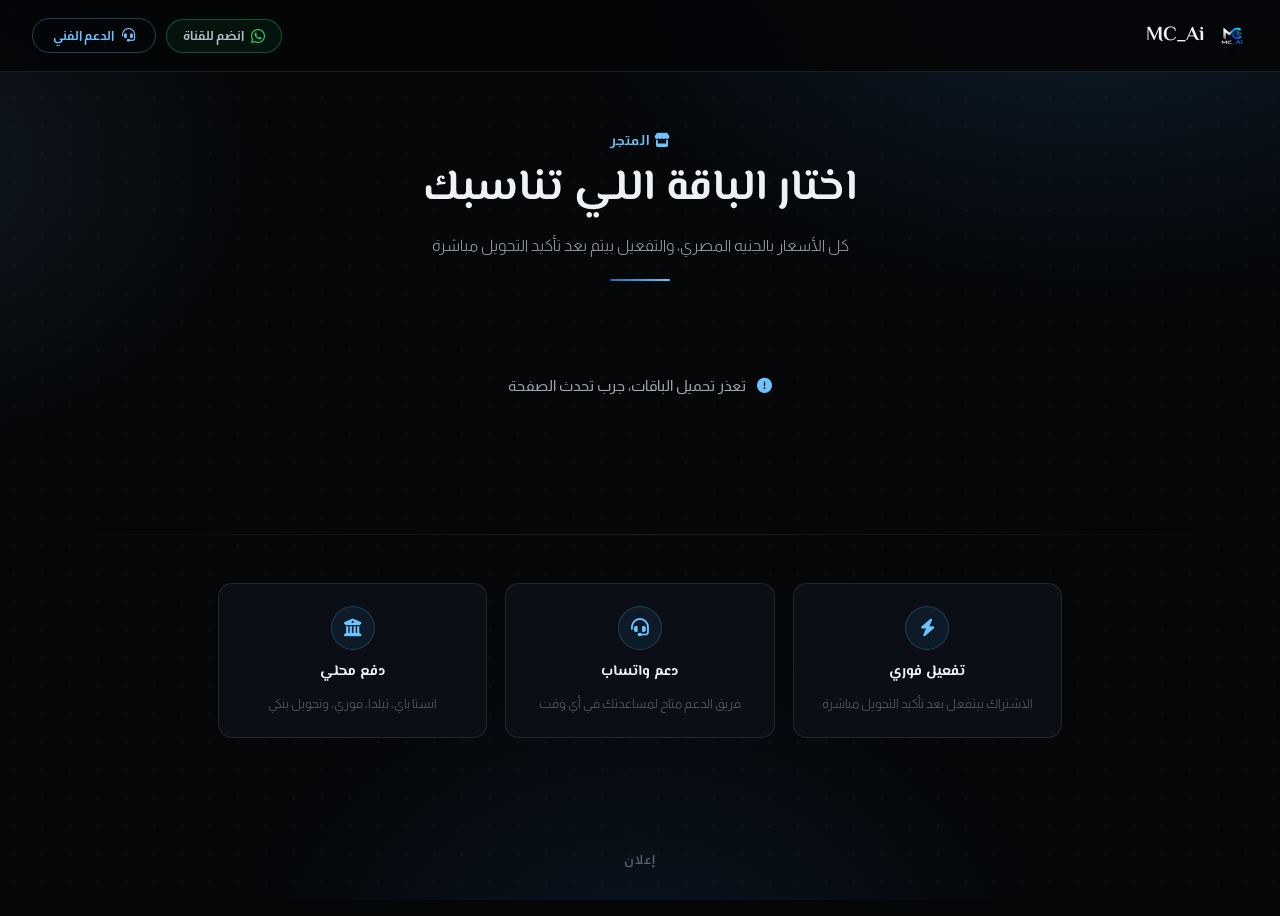
==== main/main.html @ 3afa2538 "Update project files998" ====
<!DOCTYPE html>
<html lang="ar" dir="rtl">
<head>
<title>MC_Ai</title>
<meta charset="UTF-8">
<meta name="viewport" content="width=device-width, initial-scale=1, maximum-scale=1, user-scalable=no, viewport-fit=cover">
<meta name="theme-color" content="#050608">
<link rel="icon" type="image/png" href="../img/logo.png">
<link rel="preconnect" href="https://fonts.googleapis.com">
<link rel="stylesheet" href="https://cdnjs.cloudflare.com/ajax/libs/font-awesome/6.5.1/css/all.min.css">
<link rel="stylesheet" href="main.css">
</head>
<body>

<nav class="topbar">
  <a class="brand" href="../index.html">
    <img src="../img/logo.png" alt="MC_Ai" onerror="this.replaceWith(Object.assign(document.createElement('div'),{className:'brand-fallback',innerHTML:'<i class=\'fa-solid fa-bolt\'></i>'}))">
    <span>MC_Ai</span>
  </a>
  <div class="mc-nav-actions">
    <a href="https://whatsapp.com/channel/0029VbDkgRsC1Fu379GB610M" class="mc-channel-btn" target="_blank" rel="noopener noreferrer" aria-label="انضم لقناة واتساب الرسمية">
      <i class="fa-brands fa-whatsapp" aria-hidden="true"></i>
      <span class="mc-channel-label">انضم للقناة</span>
    </a>
    <a class="nav-support" href="https://wa.me/201274277202" target="_blank" rel="noopener">
      <i class="fa-solid fa-headset"></i> الدعم الفني
    </a>
  </div>
</nav>

<main class="catalog-page">
  <div class="wrap catalog-head">
    <p class="kicker"><i class="fa-solid fa-store"></i> المتجر</p>
    <h1>اختار الباقة اللي تناسبك</h1>
    <p class="sub">كل الأسعار بالجنيه المصري، والتفعيل بيتم بعد تأكيد التحويل مباشرة</p>
  </div>
  <div class="wrap catalog-status hidden" id="catalog-status">
    <i class="fa-solid fa-circle-exclamation"></i> تعذر التحميل
  </div>
  <div class="wrap catalog-grid" id="catalog-grid"></div>
</main>

<div class="store-divider"></div>

<section class="store-benefits">
  <div class="wrap store-benefits-grid">
    <div class="store-benefit-item">
      <div class="store-benefit-icon"><i class="fa-solid fa-bolt"></i></div>
      <div class="store-benefit-title">تفعيل فوري</div>
      <div class="store-benefit-desc">الاشتراك بيتفعل بعد تأكيد التحويل مباشرة</div>
    </div>
    <div class="store-benefit-item">
      <div class="store-benefit-icon"><i class="fa-solid fa-headset"></i></div>
      <div class="store-benefit-title">دعم واتساب</div>
      <div class="store-benefit-desc">فريق الدعم متاح لمساعدتك في أي وقت</div>
    </div>
    <div class="store-benefit-item">
      <div class="store-benefit-icon"><i class="fa-solid fa-building-columns"></i></div>
      <div class="store-benefit-title">دفع محلي</div>
      <div class="store-benefit-desc">انستا باي، تيلدا، فوري، وتحويل بنكي</div>
    </div>
  </div>
</section>

<div class="mc-native-ad mc-native-ad--store" role="complementary" aria-label="إعلان">
  <div class="mc-native-ad-inner">
    <script async="async" data-cfasync="false" src="https://pl31335866.profitableratecpmnetwork.com/016d1b1d612e5f73099ad87045ffd682/invoke.js"></script>
    <div id="container-016d1b1d612e5f73099ad87045ffd682"></div>
  </div>
</div>

<div class="mc-banner-300">
  <div class="wrap mc-banner-300-inner">
    <span class="mc-banner-label">إعلان</span>
    <div class="mc-banner-box">
      <script>
        atOptions = {
          'key' : 'ab0667c5d72a99a159d4cb32c5099bc1',
          'format' : 'iframe',
          'height' : 250,
          'width' : 300,
          'params' : {}
        };
      </script>
      <script src="https://www.highrevenueformat.com/ab0667c5d72a99a159d4cb32c5099bc1/invoke.js"></script>
    </div>
  </div>
</div>

<div class="flow-overlay" id="flow-overlay">
  <div class="flow-modal" role="dialog" aria-modal="true" aria-label="إتمام الطلب">
    <button class="flow-close" id="flow-close" aria-label="اغلاق"><i class="fa-solid fa-xmark"></i></button>

    <div class="flow-steps" id="flow-steps">
      <div class="flow-steps-track"><div class="flow-steps-fill" id="flow-steps-fill"></div></div>
      <span class="flow-step-dot active" data-step="detail"><i class="flow-step-num">1</i><em>الباقة</em></span>
      <span class="flow-step-dot" data-step="payment"><i class="flow-step-num">2</i><em>الدفع</em></span>
      <span class="flow-step-dot" data-step="customer"><i class="flow-step-num">3</i><em>بياناتك</em></span>
      <span class="flow-step-dot" data-step="invoice"><i class="flow-step-num">4</i><em>الفاتورة</em></span>
    </div>

    <section class="flow-panel active" data-panel="detail">
      <div class="detail-banner" id="detail-banner">
        <img id="detail-banner-img" src="" alt="">
        <div class="detail-banner-shade"></div>
        <h2 id="detail-title"></h2>
      </div>
      <div class="detail-body">
        <div class="variant-list" id="variant-list" role="radiogroup" aria-label="اختار الباقة"></div>
        <div class="info-blocks" id="info-blocks"></div>
        <div class="lovable-extra" id="lovable-extra"></div>
      </div>
      <div class="flow-footer">
        <div class="flow-price" id="detail-price"></div>
        <button class="btn-primary" id="to-payment-btn">اطلب الباقة دي</button>
      </div>
    </section>

    <section class="flow-panel" data-panel="payment">
      <div class="panel-scroll">
        <div class="order-summary" id="order-summary"></div>

        <div class="coupon-row">
          <input type="text" id="coupon-input" placeholder="عندك كود خصم؟ اكتبه هنا">
          <button class="btn-ghost" id="coupon-apply">تطبيق</button>
        </div>
        <p class="coupon-msg" id="coupon-msg" aria-live="polite"></p>

        <div class="total-row">
          <span>المبلغ المطلوب تحويله</span>
          <strong id="total-amount"></strong>
        </div>

        <div class="pay-methods" id="pay-methods">
          <button class="pay-tab active" data-method="instapay"><i class="fa-solid fa-mobile-screen"></i> انستا باي</button>
          <button class="pay-tab" data-method="telda"><i class="fa-solid fa-credit-card"></i> تيلدا</button>
          <button class="pay-tab" data-method="fawry"><i class="fa-solid fa-store"></i> فوري</button>
          <button class="pay-tab" data-method="bank"><i class="fa-solid fa-building-columns"></i> تحويل بنكي</button>
        </div>

        <div class="pay-detail" id="pay-detail"></div>

        <div class="warning-box">
          <i class="fa-solid fa-triangle-exclamation"></i>
          <span>احتفظ بسكرين شاشة التحويل، ده مهم جدًا لإتمام طلبك</span>
        </div>

        <label class="check-row">
          <input type="checkbox" id="transfer-confirm">
          <span>حولت المبلغ واحتفظت بسكرين التحويل</span>
        </label>
      </div>
      <div class="flow-footer">
        <button class="btn-secondary" data-back="detail">رجوع</button>
        <button class="btn-primary" id="to-customer-btn" disabled>كملت التحويل</button>
      </div>
    </section>

    <section class="flow-panel" data-panel="customer">
      <div class="panel-scroll">
        <div class="field-group" id="name-field">
          <label for="customer-name">اسم العميل</label>
          <input type="text" id="customer-name" placeholder="اكتب اسمك بالكامل" autocomplete="name">
          <span class="field-hint" id="name-hint"></span>
        </div>
        <div class="field-group" id="phone-field">
          <label for="customer-phone">رقم الهاتف</label>
          <input type="tel" id="customer-phone" placeholder="01xxxxxxxxx" inputmode="tel" autocomplete="tel" maxlength="11">
          <span class="field-hint" id="phone-hint"></span>
        </div>
        <div class="agreement-box">
          <label class="check-row">
            <input type="checkbox" id="agree-check">
            <span>بمجرد استخراج هذه الفاتورة، فإنك توافق على سياسة الاسترجاع الخاصة بالباقة المرادة وعلى شروط استخدامها</span>
          </label>
        </div>
        <p class="field-error" id="customer-error" aria-live="polite"></p>
      </div>
      <div class="flow-footer">
        <button class="btn-secondary" data-back="payment">رجوع</button>
        <button class="btn-primary" id="to-invoice-btn" disabled>استخراج الفاتورة</button>
      </div>
    </section>

    <section class="flow-panel" data-panel="invoice">
      <div class="panel-scroll">
        <div class="invoice-card" id="invoice-card">
          <div class="invoice-top">
            <div class="invoice-brand">
              <img src="../img/logo.png" alt="MC_Ai">
              <span>MC_Ai</span>
            </div>
            <div class="invoice-meta">
              <p id="invoice-id"></p>
              <p id="invoice-date"></p>
            </div>
          </div>
          <div class="invoice-section">
            <p class="invoice-label">بيانات العميل</p>
            <p id="invoice-customer"></p>
          </div>
          <div class="invoice-section">
            <p class="invoice-label">الباقة</p>
            <p id="invoice-product"></p>
          </div>
          <div class="invoice-price-table" id="invoice-price-table"></div>
          <div class="invoice-section">
            <p class="invoice-label">سياسة الاسترجاع</p>
            <p id="invoice-back"></p>
          </div>
          <div class="invoice-footer">شكرًا لثقتك في MC_Ai</div>
        </div>
      </div>
      <div class="flow-footer invoice-actions">
        <button class="btn-secondary" id="download-invoice-btn"><i class="fa-solid fa-download"></i> تحميل الفاتورة</button>
        <button class="btn-primary" id="send-whatsapp-btn"><i class="fa-brands fa-whatsapp"></i> إرسال للدعم عبر واتساب</button>
      </div>
      <button class="new-order-link" id="new-order-btn">طلب باقة تانية</button>
    </section>

  </div>
</div>

<div class="toast" id="toast"></div>

<script src="https://cdnjs.cloudflare.com/ajax/libs/html2canvas/1.4.1/html2canvas.min.js"></script>
<script src="main.js"></script>
</body>
</html>
---- main/main.css ----
@import url('https://fonts.googleapis.com/css2?family=El+Messiri:wght@500;600;700&family=Almarai:wght@300;400;700;800&display=swap');

:root{
  --void:#050608;
  --void-panel:#0b0e14;
  --void-raised:#12161f;
  --void-line:rgba(238,241,245,.1);
  --void-line-hover:rgba(108,196,255,.28);
  --chrome-100:#eef1f5;
  --chrome-300:#b7bec9;
  --chrome-600:#5b6270;
  --azure-300:#6cc4ff;
  --azure-500:#2f8fe0;
  --azure-600:#1f6fb3;
  --azure-900:#0d2c4a;
  --text-soft:#a2a9b5;
  --text-faint:#5c6270;
  --danger:#e5677a;
  --ease:cubic-bezier(.16,.84,.32,1);
  --ease-soft:cubic-bezier(.22,.61,.36,1);
  --card-radius:18px;
  --store-bg:linear-gradient(160deg,var(--void-panel),#030507);
}

*{box-sizing:border-box;margin:0;padding:0;-webkit-tap-highlight-color:transparent;}

html{scroll-behavior:smooth;height:100%;}

html,body{overscroll-behavior-y:none;}

::-webkit-scrollbar{width:8px;}
::-webkit-scrollbar-track{background:var(--void);}
::-webkit-scrollbar-thumb{background:var(--azure-600);border-radius:10px;}

body{
  background:var(--void);
  color:var(--chrome-100);
  font-family:'Almarai',sans-serif;
  direction:rtl;
  min-height:100vh;
  touch-action:manipulation;
  position:relative;
}

body::before{
  content:'';
  position:fixed;
  inset:0;
  z-index:0;
  pointer-events:none;
  background:
    radial-gradient(ellipse 900px 620px at 85% -8%, rgba(47,143,224,.18), transparent 62%),
    radial-gradient(ellipse 650px 520px at -8% 18%, rgba(108,196,255,.10), transparent 58%),
    radial-gradient(ellipse 700px 560px at 50% 108%, rgba(31,111,179,.14), transparent 60%),
    radial-gradient(circle, rgba(238,241,245,.035) 1px, transparent 1px);
  background-size:auto,auto,auto,28px 28px;
}

body::after{
  content:'';
  position:fixed;
  inset:0;
  z-index:0;
  pointer-events:none;
  opacity:.045;
  mix-blend-mode:overlay;
  background-image:url("data:image/svg+xml,%3Csvg xmlns='http://www.w3.org/2000/svg' width='90' height='90'%3E%3Cfilter id='n'%3E%3CfeTurbulence type='fractalNoise' baseFrequency='0.9' numOctaves='2' stitchTiles='stitch'/%3E%3C/filter%3E%3Crect width='100%25' height='100%25' filter='url(%23n)'/%3E%3C/svg%3E");
}

body.modal-open{overflow:hidden;}

nav.topbar,.catalog-page{position:relative;z-index:1;}

a{color:inherit;text-decoration:none;}

button{font-family:inherit;cursor:pointer;touch-action:manipulation;}

input{font-family:inherit;touch-action:manipulation;}
input[type="text"],input[type="tel"]{font-size:16px;}

a:focus-visible,button:focus-visible,input:focus-visible{
  outline:2px solid var(--azure-500);
  outline-offset:2px;
  border-radius:4px;
}

.wrap{max-width:1200px;margin:0 auto;padding:0 28px;}

/* ── Navbar ─────────────────────────────────────────── */
nav.topbar{
  display:flex;
  align-items:center;
  justify-content:space-between;
  padding:18px 32px;
  padding-top:calc(18px + env(safe-area-inset-top));
  border-bottom:1px solid var(--void-line);
  position:sticky;
  top:0;
  z-index:40;
  background:rgba(5,6,8,.94);
  backdrop-filter:blur(18px);
}

.brand{
  display:flex;
  align-items:center;
  gap:12px;
  font-family:'El Messiri',sans-serif;
  font-weight:700;
  font-size:1.25rem;
  color:var(--chrome-100);
}

.brand img{height:32px;width:32px;object-fit:contain;}

.brand-fallback{
  height:32px;width:32px;border-radius:8px;
  display:flex;align-items:center;justify-content:center;
  background:linear-gradient(135deg,var(--chrome-300),var(--azure-600));
}

.brand-fallback i{color:var(--void);font-size:.9rem;}

.nav-support{
  display:flex;
  align-items:center;
  gap:8px;
  font-size:.84rem;
  font-weight:700;
  color:var(--azure-300);
  border:1px solid rgba(108,196,255,.3);
  padding:9px 20px;
  border-radius:999px;
  transition:background .25s var(--ease),border-color .25s var(--ease);
}

.nav-support:hover{background:rgba(47,143,224,.1);border-color:rgba(108,196,255,.55);}

/* ── MC Nav extras (previous session) ───────────────── */
.mc-nav-actions{
  display:flex;
  align-items:center;
  gap:10px;
}

.mc-channel-btn{
  display:inline-flex;
  align-items:center;
  gap:7px;
  padding:8px 16px;
  border-radius:999px;
  border:1px solid rgba(37,211,102,.35);
  background:rgba(37,211,102,.07);
  color:var(--chrome-300);
  font-size:.82rem;
  font-weight:700;
  transition:border-color .25s var(--ease),background .25s var(--ease),color .25s var(--ease);
  cursor:pointer;
  text-decoration:none;
  white-space:nowrap;
}

.mc-channel-btn i{font-size:1rem;color:#25d366;flex:none;}

.mc-channel-btn:hover{
  border-color:rgba(37,211,102,.7);
  background:rgba(37,211,102,.13);
  color:var(--chrome-100);
}

.mc-channel-btn:focus-visible{outline:2px solid #25d366;outline-offset:3px;}

/* ── Catalog Page ────────────────────────────────────── */
.catalog-page{padding:60px 0 100px;}

.catalog-head{
  text-align:center;
  margin-bottom:56px;
  position:relative;
}

.catalog-head::after{
  content:'';
  display:block;
  width:60px;
  height:2px;
  background:linear-gradient(90deg,var(--azure-600),var(--azure-300));
  margin:18px auto 0;
  border-radius:999px;
}

.kicker{
  font-size:.88rem;
  font-weight:700;
  color:var(--azure-300);
  letter-spacing:.04em;
  text-transform:uppercase;
}

.catalog-head h1{
  font-family:'El Messiri',sans-serif;
  font-weight:700;
  font-size:clamp(1.9rem,4vw,2.7rem);
  margin-top:14px;
  line-height:1.25;
}

.catalog-head p.sub{
  margin-top:16px;
  color:var(--text-soft);
  font-weight:300;
  font-size:1rem;
  max-width:500px;
  margin-left:auto;
  margin-right:auto;
  line-height:1.8;
}

.catalog-status{
  text-align:center;
  color:var(--text-soft);
  padding:40px 0;
  font-size:.95rem;
}

.catalog-status.hidden{display:none;}

.catalog-status i{color:var(--azure-300);margin-left:8px;}

/* ── Skeleton ────────────────────────────────────────── */
.skeleton-card{
  border-radius:var(--card-radius);
  overflow:hidden;
  border:1px solid var(--void-line);
  background:var(--void-panel);
}

.skeleton-img{
  height:190px;
  background:linear-gradient(100deg,var(--void-panel) 30%,var(--void-raised) 50%,var(--void-panel) 70%);
  background-size:200% 100%;
  animation:shimmer 1.6s ease-in-out infinite;
}

.skeleton-lines{padding:22px 22px 26px;}

.skeleton-line{
  height:12px;
  border-radius:6px;
  background:linear-gradient(100deg,var(--void-panel) 30%,var(--void-raised) 50%,var(--void-panel) 70%);
  background-size:200% 100%;
  animation:shimmer 1.6s ease-in-out infinite;
}

.skeleton-line + .skeleton-line{margin-top:14px;width:55%;}

@keyframes shimmer{0%{background-position:200% 0;}100%{background-position:-200% 0;}}

/* ── Catalog Grid ────────────────────────────────────── */
.catalog-grid{
  display:grid;
  grid-template-columns:repeat(auto-fill,minmax(260px,1fr));
  gap:24px;
}

/* ── Product Card — Premium ──────────────────────────── */
.product-card{
  background:var(--store-bg);
  border:1px solid var(--void-line);
  border-radius:var(--card-radius);
  overflow:hidden;
  cursor:pointer;
  position:relative;
  display:flex;
  flex-direction:column;
  transition:border-color .3s var(--ease),transform .28s var(--ease),box-shadow .3s var(--ease);
  opacity:0;
  transform:translateY(20px);
  animation:cardIn .55s var(--ease-soft) forwards;
}

@keyframes cardIn{to{opacity:1;transform:translateY(0);}}

.product-card::before{
  content:'';
  position:absolute;
  inset:0;
  border-radius:var(--card-radius);
  background:linear-gradient(135deg,rgba(108,196,255,.07),transparent 55%);
  opacity:0;
  transition:opacity .35s var(--ease);
  pointer-events:none;
  z-index:0;
}

.product-card:hover,.product-card:focus-visible{
  border-color:rgba(108,196,255,.45);
  transform:translateY(-6px);
  box-shadow:0 22px 48px rgba(0,0,0,.45),0 0 0 1px rgba(108,196,255,.1);
}

.product-card:hover::before{opacity:1;}

.product-card:focus-visible{outline:2px solid var(--azure-500);outline-offset:0;}

/* ── Card Image ──────────────────────────────────────── */
.product-card-img{
  height:190px;
  background:var(--void-raised);
  display:flex;
  align-items:center;
  justify-content:center;
  overflow:hidden;
  position:relative;
  flex:none;
}

.product-card-img::after{
  content:'';
  position:absolute;
  bottom:0;
  left:0;
  right:0;
  height:60px;
  background:linear-gradient(to top,rgba(5,6,8,.85),transparent);
  z-index:1;
  pointer-events:none;
}

.product-card-img img{
  width:100%;
  height:100%;
  object-fit:contain;
  padding:18px;
  transition:transform .5s var(--ease-soft);
}

.product-card:hover .product-card-img img{transform:scale(1.07);}

/* ── Card Body ───────────────────────────────────────── */
.product-card-body{
  padding:20px 22px 24px;
  display:flex;
  flex-direction:column;
  flex:1;
  position:relative;
  z-index:1;
}

.product-card-body h3{
  font-family:'El Messiri',sans-serif;
  font-weight:700;
  font-size:1.12rem;
  color:var(--chrome-100);
  line-height:1.3;
}

.product-card-price{
  margin-top:12px;
  font-size:.88rem;
  color:var(--azure-300);
  font-weight:700;
  display:flex;
  align-items:center;
  gap:8px;
}

.product-card-price::before{
  content:'';
  display:inline-block;
  width:6px;
  height:6px;
  border-radius:50%;
  background:var(--azure-500);
  flex:none;
}

/* ── Card Buy Button (generated by JS renderCatalog) ── */
.product-card-btn{
  margin-top:auto;
  padding-top:16px;
}

/* ── Flow Overlay / Modal ────────────────────────────── */
.flow-overlay{
  position:fixed;
  inset:0;
  z-index:90;
  background:rgba(3,4,6,.8);
  backdrop-filter:blur(8px);
  display:none;
  align-items:center;
  justify-content:center;
  padding:24px;
  opacity:0;
  transition:opacity .25s var(--ease);
}

.flow-overlay.open{display:flex;opacity:1;}

.flow-modal{
  position:relative;
  width:100%;
  max-width:580px;
  max-height:88vh;
  max-height:88svh;
  background:
    radial-gradient(ellipse 460px 280px at 100% 0%, rgba(47,143,224,.15), transparent 60%),
    var(--void-panel);
  border:1px solid var(--void-line);
  border-radius:22px;
  overflow:hidden;
  display:flex;
  flex-direction:column;
  transform:translateY(28px) scale(.97);
  opacity:0;
  transition:transform .32s var(--ease-soft),opacity .32s var(--ease-soft);
  box-shadow:0 36px 90px rgba(0,0,0,.6),0 0 0 1px rgba(108,196,255,.08);
}

.flow-overlay.open .flow-modal{transform:translateY(0) scale(1);opacity:1;}

.flow-close{
  position:absolute;
  top:16px;
  left:16px;
  z-index:5;
  width:36px;
  height:36px;
  border-radius:50%;
  border:1px solid var(--void-line);
  background:rgba(5,6,8,.65);
  color:var(--chrome-100);
  display:flex;
  align-items:center;
  justify-content:center;
  font-size:.9rem;
  transition:background .2s var(--ease),transform .2s var(--ease),border-color .2s var(--ease);
}

.flow-close:hover{background:rgba(229,103,122,.18);border-color:rgba(229,103,122,.4);}

.flow-close:active{transform:scale(.9);}

/* ── Flow Steps ──────────────────────────────────────── */
.flow-steps{
  position:relative;
  display:flex;
  justify-content:space-between;
  align-items:flex-start;
  padding:24px 32px 8px;
}

.flow-steps-track{
  position:absolute;
  top:38px;
  right:52px;
  left:52px;
  height:2px;
  background:var(--void-line);
  z-index:0;
}

.flow-steps-fill{
  height:100%;
  width:0%;
  background:linear-gradient(90deg,var(--azure-600),var(--azure-300));
  transition:width .4s var(--ease-soft);
  border-radius:999px;
}

.flow-step-dot{
  position:relative;
  z-index:1;
  display:flex;
  flex-direction:column;
  align-items:center;
  gap:8px;
  font-size:.7rem;
  font-weight:700;
  color:var(--text-faint);
}

.flow-step-dot em{font-style:normal;}

.flow-step-num{
  width:28px;
  height:28px;
  border-radius:50%;
  display:flex;
  align-items:center;
  justify-content:center;
  font-style:normal;
  background:var(--void-raised);
  border:1px solid var(--void-line);
  font-size:.76rem;
  color:var(--text-faint);
  transition:background .3s var(--ease),border-color .3s var(--ease),color .3s var(--ease),box-shadow .3s var(--ease);
}

.flow-step-dot.active .flow-step-num{
  border-color:var(--azure-500);
  color:var(--azure-300);
  box-shadow:0 0 0 4px rgba(47,143,224,.18);
}

.flow-step-dot.active em{color:var(--azure-300);}

.flow-step-dot.done .flow-step-num{
  background:var(--azure-500);
  border-color:var(--azure-500);
  color:#fff;
  font-size:.7rem;
}

.flow-step-dot.done em{color:var(--chrome-300);}

/* ── Flow Panels ─────────────────────────────────────── */
.flow-panel{display:none;flex-direction:column;flex:1;overflow:hidden;}

.flow-panel.active{display:flex;}

.panel-scroll{
  overflow-y:auto;
  padding:22px 26px;
  overscroll-behavior:contain;
  -webkit-overflow-scrolling:touch;
}

/* ── Detail Panel ────────────────────────────────────── */
.detail-banner{
  position:relative;
  height:180px;
  overflow:hidden;
  background:var(--void-raised);
}

.detail-banner img{width:100%;height:100%;object-fit:cover;}

.detail-banner-shade{
  position:absolute;
  inset:0;
  background:linear-gradient(to top,rgba(5,6,8,.96),transparent 65%);
}

.detail-banner h2{
  position:absolute;
  bottom:16px;
  right:24px;
  left:24px;
  font-family:'El Messiri',sans-serif;
  font-weight:700;
  font-size:1.45rem;
}

.detail-body{
  padding:22px 24px;
  overflow-y:auto;
  flex:1;
  overscroll-behavior:contain;
  -webkit-overflow-scrolling:touch;
}

/* ── Variants ────────────────────────────────────────── */
.variant-list{display:flex;flex-direction:column;gap:10px;}

.variant-option{
  display:flex;
  align-items:center;
  justify-content:space-between;
  padding:15px 18px;
  border-radius:12px;
  border:1px solid var(--void-line);
  background:var(--void-raised);
  cursor:pointer;
  transition:border-color .25s var(--ease),background .25s var(--ease),box-shadow .25s var(--ease);
}

.variant-option:hover{
  border-color:rgba(108,196,255,.28);
  box-shadow:0 4px 12px rgba(0,0,0,.2);
}

.variant-option.selected{
  border-color:var(--azure-500);
  background:rgba(47,143,224,.09);
  box-shadow:0 0 0 1px rgba(47,143,224,.2);
}

.variant-option:focus-visible{outline:2px solid var(--azure-500);outline-offset:2px;}

.variant-option-name{
  font-weight:700;
  font-size:.94rem;
  display:flex;
  align-items:center;
  gap:10px;
}

.variant-option-name::before{
  content:'';
  width:17px;
  height:17px;
  border-radius:50%;
  border:2px solid var(--void-line);
  flex:none;
  transition:border-color .25s var(--ease),background .25s var(--ease),box-shadow .25s var(--ease);
}

.variant-option.selected .variant-option-name::before{
  border-color:var(--azure-500);
  background:var(--azure-500);
  box-shadow:inset 0 0 0 3px var(--void-raised);
}

.variant-option-price{display:flex;align-items:baseline;gap:8px;}

.variant-option-old{color:var(--text-faint);text-decoration:line-through;font-size:.8rem;}

.variant-option-new{color:var(--azure-300);font-weight:800;font-size:1rem;}

/* ── Info Blocks ─────────────────────────────────────── */
.info-blocks{margin-top:22px;display:flex;flex-direction:column;gap:14px;}

.info-block{
  border:1px solid var(--void-line);
  border-radius:12px;
  padding:18px 20px;
  background:var(--void-raised);
}

.info-block-title{
  font-size:.8rem;
  font-weight:800;
  color:var(--azure-300);
  margin-bottom:10px;
  display:flex;
  align-items:center;
  gap:8px;
}

.info-block-title::before{
  content:'';
  display:block;
  width:3px;
  height:14px;
  border-radius:999px;
  background:var(--azure-500);
  flex:none;
}

.info-block-text{
  font-size:.88rem;
  color:var(--text-soft);
  line-height:1.95;
  white-space:pre-line;
  font-weight:300;
}

/* ── Lovable Extra ───────────────────────────────────── */
.lovable-extra{margin-top:18px;display:flex;gap:12px;flex-wrap:wrap;}

.lovable-extra a,.lovable-extra button{
  display:inline-flex;
  align-items:center;
  gap:8px;
  padding:10px 20px;
  border-radius:10px;
  border:1px solid rgba(108,196,255,.35);
  color:var(--azure-300);
  font-size:.86rem;
  font-weight:700;
  background:none;
  transition:background .2s var(--ease),border-color .2s var(--ease);
}

.lovable-extra a:hover,.lovable-extra button:hover{
  background:rgba(108,196,255,.08);
  border-color:rgba(108,196,255,.55);
}

.lovable-video{
  margin-top:14px;
  width:100%;
  border-radius:12px;
  overflow:hidden;
  display:none;
}

.lovable-video.open{display:block;}

.lovable-video video{width:100%;display:block;}

/* ── Flow Footer ─────────────────────────────────────── */
.flow-footer{
  display:flex;
  align-items:center;
  justify-content:space-between;
  gap:14px;
  padding:16px 24px;
  border-top:1px solid var(--void-line);
  background:rgba(5,6,8,.5);
}

.flow-price{
  font-family:'El Messiri',sans-serif;
  font-weight:700;
  font-size:1.2rem;
  color:var(--azure-300);
}

/* ── Buttons ─────────────────────────────────────────── */
.btn-primary{
  padding:14px 28px;
  border-radius:10px;
  border:none;
  font-family:'El Messiri',sans-serif;
  font-weight:600;
  font-size:.95rem;
  color:var(--chrome-100);
  background:linear-gradient(120deg,var(--azure-600),var(--azure-500));
  transition:box-shadow .3s var(--ease),opacity .2s var(--ease),transform .15s var(--ease);
}

.btn-primary:hover:not(:disabled){box-shadow:0 12px 28px rgba(47,143,224,.42);}

.btn-primary:active:not(:disabled){transform:scale(.97);}

.btn-primary:disabled{opacity:.38;cursor:not-allowed;box-shadow:none;}

.btn-secondary{
  padding:13px 22px;
  border-radius:10px;
  border:1px solid var(--void-line);
  background:none;
  color:var(--chrome-300);
  font-weight:700;
  font-size:.9rem;
  transition:background .2s var(--ease),border-color .2s var(--ease);
}

.btn-secondary:hover{background:rgba(255,255,255,.05);border-color:rgba(255,255,255,.2);}

.btn-secondary:active,.btn-ghost:active,.pay-tab:active,.product-card:active{transform:scale(.98);}

.btn-ghost{
  padding:0 18px;
  border-radius:10px;
  border:1px solid rgba(108,196,255,.35);
  background:none;
  color:var(--azure-300);
  font-weight:700;
  font-size:.86rem;
  transition:background .2s var(--ease),border-color .2s var(--ease);
}

.btn-ghost:hover{background:rgba(108,196,255,.08);border-color:rgba(108,196,255,.55);}

/* ── Order Summary ───────────────────────────────────── */
.order-summary{
  border:1px solid var(--void-line);
  border-radius:12px;
  padding:18px 20px;
  background:var(--void-raised);
  position:relative;
  overflow:hidden;
}

.order-summary::before{
  content:'';
  position:absolute;
  top:0;
  right:0;
  left:0;
  height:2px;
  background:linear-gradient(90deg,var(--azure-600),var(--azure-300));
}

.order-summary-name{font-weight:700;font-size:1rem;color:var(--chrome-100);}

.order-summary-plan{color:var(--text-soft);font-size:.86rem;margin-top:6px;}

/* ── Coupon ──────────────────────────────────────────── */
.coupon-row{display:flex;gap:10px;margin-top:18px;}

.coupon-row input{
  flex:1;
  padding:13px 16px;
  border-radius:10px;
  border:1px solid var(--void-line);
  background:var(--void-raised);
  color:var(--chrome-100);
  font-size:.9rem;
  transition:border-color .2s var(--ease);
}

.coupon-row input:focus{border-color:var(--azure-500);}

.coupon-msg{margin-top:8px;font-size:.8rem;min-height:16px;}

.coupon-msg.ok{color:var(--azure-300);}

.coupon-msg.error{color:var(--danger);}

/* ── Total Row ───────────────────────────────────────── */
.total-row{
  display:flex;
  align-items:center;
  justify-content:space-between;
  margin-top:20px;
  padding:18px 20px;
  border-radius:12px;
  background:rgba(47,143,224,.09);
  border:1px solid rgba(108,196,255,.25);
}

.total-row span{color:var(--chrome-300);font-size:.9rem;}

.total-row strong{font-family:'El Messiri',sans-serif;font-size:1.35rem;color:var(--azure-300);}

/* ── Payment Methods ─────────────────────────────────── */
.pay-methods{
  display:grid;
  grid-template-columns:repeat(2,1fr);
  gap:10px;
  margin-top:22px;
}

.pay-tab{
  display:flex;
  align-items:center;
  gap:8px;
  justify-content:center;
  padding:13px 10px;
  border-radius:10px;
  border:1px solid var(--void-line);
  background:var(--void-raised);
  color:var(--text-soft);
  font-size:.84rem;
  font-weight:700;
  transition:border-color .25s var(--ease),color .25s var(--ease),background .25s var(--ease);
}

.pay-tab:hover{border-color:rgba(108,196,255,.25);color:var(--chrome-300);}

.pay-tab.active{
  border-color:var(--azure-500);
  color:var(--azure-300);
  background:rgba(47,143,224,.07);
}

/* ── Pay Detail ──────────────────────────────────────── */
.pay-detail{
  margin-top:16px;
  padding:18px 20px;
  border-radius:12px;
  border:1px solid var(--void-line);
  background:var(--void-raised);
  font-size:.9rem;
  color:var(--chrome-300);
  line-height:1.95;
}

.pay-detail strong{color:var(--chrome-100);font-size:1.1rem;}

.pay-copy{
  display:inline-flex;
  align-items:center;
  gap:6px;
  margin-right:12px;
  color:var(--azure-300);
  font-size:.78rem;
  font-weight:700;
  cursor:pointer;
  transition:color .2s var(--ease);
}

.pay-copy:hover{color:var(--chrome-100);}

.pay-copy.copied{color:#7fd88f;}

/* ── Warning Box ─────────────────────────────────────── */
.warning-box{
  display:flex;
  align-items:center;
  gap:10px;
  margin-top:18px;
  padding:13px 16px;
  border-radius:10px;
  background:rgba(229,103,122,.1);
  border:1px solid rgba(229,103,122,.3);
  color:var(--danger);
  font-size:.84rem;
  line-height:1.6;
}

/* ── Check Row ───────────────────────────────────────── */
.check-row{
  display:flex;
  align-items:flex-start;
  gap:10px;
  margin-top:18px;
  font-size:.86rem;
  color:var(--chrome-300);
  line-height:1.75;
}

.check-row input{margin-top:4px;accent-color:var(--azure-500);}

/* ── Customer Fields ─────────────────────────────────── */
.field-group{margin-bottom:18px;}

.field-group label{
  display:block;
  font-size:.84rem;
  font-weight:700;
  margin-bottom:8px;
  color:var(--chrome-300);
}

.field-group input{
  width:100%;
  padding:14px 16px;
  border-radius:10px;
  border:1px solid var(--void-line);
  background:var(--void-raised);
  color:var(--chrome-100);
  font-size:16px;
  transition:border-color .2s var(--ease),box-shadow .2s var(--ease);
}

.field-group input:focus{
  border-color:var(--azure-500);
  box-shadow:0 0 0 3px rgba(47,143,224,.12);
}

.field-hint{display:block;min-height:16px;margin-top:6px;font-size:.76rem;color:var(--danger);}

.field-group.invalid input{
  border-color:var(--danger);
  animation:fieldShake .35s var(--ease);
}

@keyframes fieldShake{
  0%,100%{transform:translateX(0);}
  25%{transform:translateX(-4px);}
  75%{transform:translateX(4px);}
}

.agreement-box{
  padding:16px 18px;
  border-radius:12px;
  border:1px solid rgba(108,196,255,.25);
  background:rgba(47,143,224,.06);
}

.field-error{color:var(--danger);font-size:.82rem;margin-top:12px;min-height:16px;}

/* ── Invoice ─────────────────────────────────────────── */
.invoice-card{
  background:linear-gradient(165deg,var(--void-raised),#030506);
  border:1px solid var(--void-line);
  border-radius:16px;
  padding:28px;
}

.invoice-top{
  display:flex;
  align-items:center;
  justify-content:space-between;
  padding-bottom:18px;
  border-bottom:1px dashed var(--void-line);
}

.invoice-brand{
  display:flex;
  align-items:center;
  gap:10px;
  font-family:'El Messiri',sans-serif;
  font-weight:700;
  font-size:1.15rem;
}

.invoice-brand img{height:28px;width:28px;object-fit:contain;}

.invoice-meta{text-align:left;font-size:.78rem;color:var(--text-faint);}

.invoice-section{margin-top:18px;}

.invoice-label{font-size:.74rem;font-weight:800;color:var(--azure-300);margin-bottom:6px;letter-spacing:.03em;text-transform:uppercase;}

.invoice-section p{font-size:.9rem;color:var(--chrome-300);line-height:1.8;}

.invoice-price-table{
  margin-top:18px;
  border-top:1px dashed var(--void-line);
  border-bottom:1px dashed var(--void-line);
  padding:14px 0;
}

.invoice-price-line{
  display:flex;
  align-items:center;
  justify-content:space-between;
  font-size:.88rem;
  color:var(--chrome-300);
  padding:5px 0;
}

.invoice-price-line.total strong{
  color:var(--azure-300);
  font-size:1.08rem;
  font-family:'El Messiri',sans-serif;
}

.invoice-footer{margin-top:20px;text-align:center;color:var(--text-faint);font-size:.8rem;}

.invoice-actions{gap:12px;}

.invoice-actions button{flex:1;justify-content:center;display:flex;align-items:center;gap:8px;}

.new-order-link{
  display:block;
  margin:0 auto 20px;
  background:none;
  border:none;
  color:var(--text-soft);
  font-size:.84rem;
  text-decoration:underline;
  transition:color .2s var(--ease);
}

.new-order-link:hover{color:var(--chrome-300);}

/* ── Toast ───────────────────────────────────────────── */
.toast{
  position:fixed;
  bottom:28px;
  left:50%;
  transform:translateX(-50%) translateY(20px);
  background:var(--void-raised);
  border:1px solid rgba(108,196,255,.35);
  color:var(--chrome-100);
  padding:12px 24px;
  border-radius:999px;
  font-size:.86rem;
  font-weight:700;
  z-index:120;
  opacity:0;
  pointer-events:none;
  transition:opacity .25s var(--ease),transform .25s var(--ease);
  box-shadow:0 16px 36px rgba(0,0,0,.45);
}

.toast.show{opacity:1;transform:translateX(-50%) translateY(0);}

/* ── Store Ads Section ───────────────────────────────── */
.mc-native-ad--store{
  padding:32px 0 20px;
  position:relative;
  z-index:1;
}

.mc-native-ad-inner{
  max-width:780px;
  width:100%;
  margin:0 auto;
  padding:0 24px;
  box-sizing:border-box;
  overflow:hidden;
}

.mc-native-ad-inner > div{max-width:100%;overflow:hidden;}

.mc-banner-300{
  padding:40px 0;
  position:relative;
  z-index:1;
}

.mc-banner-300-inner{
  display:flex;
  flex-direction:column;
  align-items:center;
  gap:10px;
}

.mc-banner-label{
  font-size:.72rem;
  font-weight:700;
  color:var(--text-faint);
  letter-spacing:.06em;
  text-transform:uppercase;
}

.mc-banner-box{
  max-width:320px;
  width:100%;
  overflow:hidden;
  border-radius:8px;
  line-height:0;
}

/* ── Store Benefits Strip ────────────────────────────── */
.store-benefits{
  padding:48px 0 24px;
  position:relative;
  z-index:1;
}

.store-benefits-grid{
  display:grid;
  grid-template-columns:repeat(3,1fr);
  gap:18px;
  max-width:900px;
  margin:0 auto;
}

.store-benefit-item{
  display:flex;
  flex-direction:column;
  align-items:center;
  gap:10px;
  text-align:center;
  padding:22px 18px;
  border-radius:14px;
  border:1px solid var(--void-line);
  background:var(--void-panel);
  transition:border-color .25s var(--ease);
}

.store-benefit-item:hover{border-color:rgba(108,196,255,.22);}

.store-benefit-icon{
  width:44px;
  height:44px;
  border-radius:50%;
  background:rgba(47,143,224,.1);
  border:1px solid rgba(108,196,255,.2);
  display:flex;
  align-items:center;
  justify-content:center;
  font-size:1.1rem;
  color:var(--azure-300);
}

.store-benefit-title{
  font-family:'El Messiri',sans-serif;
  font-weight:700;
  font-size:.92rem;
  color:var(--chrome-100);
}

.store-benefit-desc{
  font-size:.8rem;
  color:var(--text-faint);
  line-height:1.7;
  font-weight:300;
}

/* ── Section Divider ─────────────────────────────────── */
.store-divider{
  height:1px;
  max-width:1200px;
  margin:0 auto;
  background:linear-gradient(90deg,transparent,var(--void-line),transparent);
}

/* ── Responsive ──────────────────────────────────────── */
@media (max-width:920px){
  .store-benefits-grid{grid-template-columns:repeat(3,1fr);gap:14px;}
}

@media (max-width:640px){
  nav.topbar{padding:14px 18px;padding-top:calc(14px + env(safe-area-inset-top));}

  .flow-overlay{padding:0;align-items:flex-end;}

  .flow-modal{
    max-width:100%;
    width:100%;
    max-height:92svh;
    height:92svh;
    border-radius:22px 22px 0 0;
    transform:translateY(100%);
  }

  .flow-overlay.open .flow-modal{transform:translateY(0);}

  .flow-steps{padding:20px 18px 4px;}

  .flow-steps-track{right:34px;left:34px;}

  .flow-step-dot{font-size:.64rem;}

  .flow-step-dot em{display:none;}

  .pay-methods{grid-template-columns:repeat(2,1fr);}

  .pay-tab{font-size:.8rem;padding:12px 8px;}

  .flow-footer{
    padding-bottom:calc(16px + env(safe-area-inset-bottom));
    flex-wrap:wrap;
  }

  .invoice-actions{flex-direction:column;}

  .invoice-actions button{width:100%;}

  .catalog-grid{grid-template-columns:repeat(auto-fill,minmax(155px,1fr));gap:16px;}

  .product-card-img{height:150px;}

  .catalog-head h1{font-size:1.65rem;}

  .catalog-head{margin-bottom:40px;}

  .store-benefits-grid{grid-template-columns:1fr;}

  .mc-banner-300{padding:28px 0;}

  .mc-native-ad--store{padding:20px 0 8px;}

  .mc-native-ad-inner,.mc-banner-300-inner{padding:0 16px;}

  .mc-channel-label{display:none;}

  .mc-channel-btn{padding:8px 12px;}
}

@media (max-width:380px){
  .pay-methods{grid-template-columns:1fr 1fr;}
  .detail-banner{height:145px;}
}

@media (prefers-reduced-motion:reduce){
  *{animation-duration:.001s !important;animation-iteration-count:1 !important;transition-duration:.001s !important;}
}
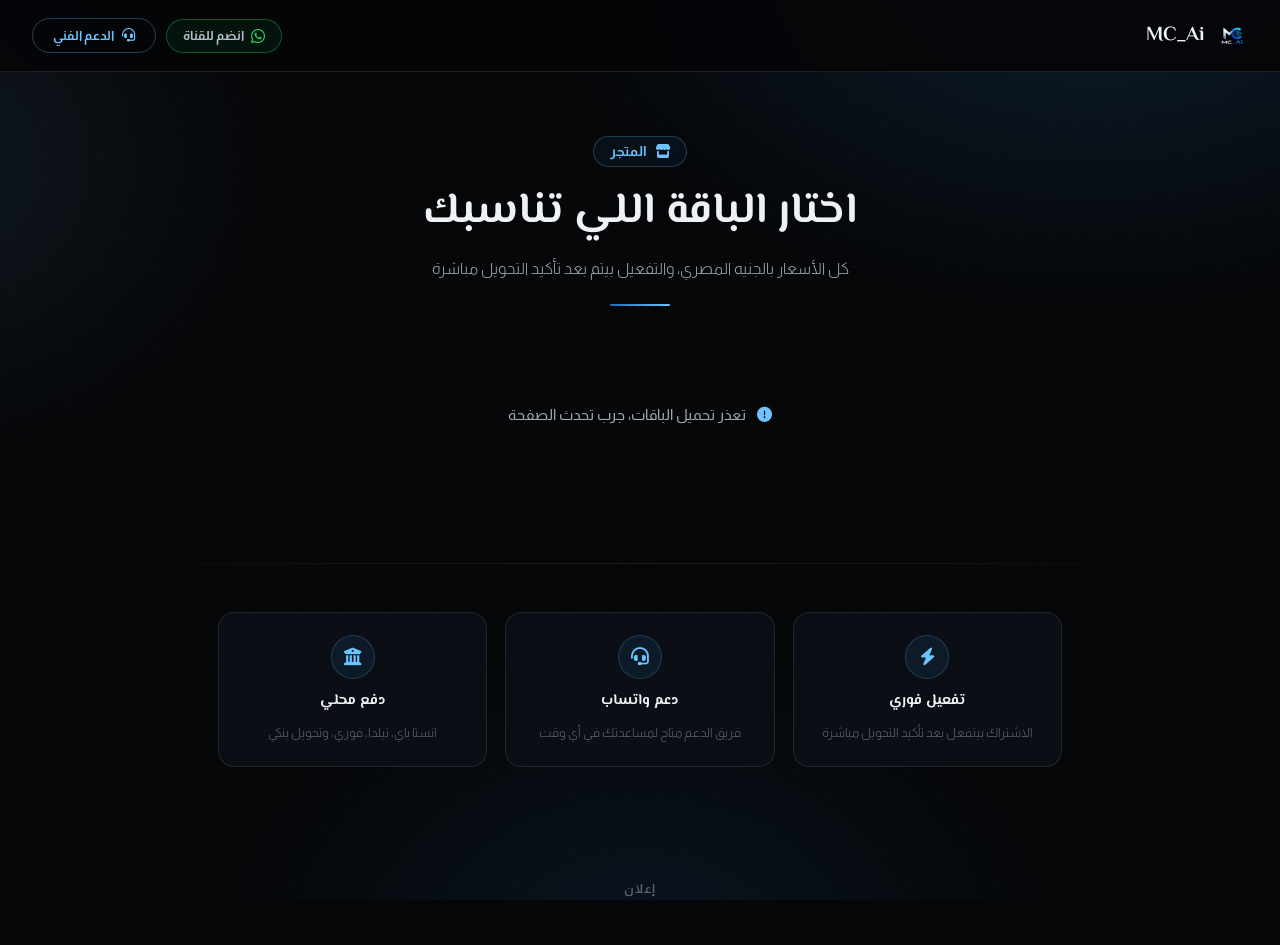
==== commit b6f174f3: "V9943" ====
--- a/main/main.html
+++ b/main/main.html
@@ -7,6 +7,8 @@
 <meta name="theme-color" content="#050608">
 <link rel="icon" type="image/png" href="../img/logo.png">
 <link rel="preconnect" href="https://fonts.googleapis.com">
+<link rel="preconnect" href="https://fonts.gstatic.com" crossorigin>
+<link rel="stylesheet" href="https://fonts.googleapis.com/css2?family=Almarai:wght@300;400;700;800&family=El+Messiri:wght@500;600;700&display=swap">
 <link rel="stylesheet" href="https://cdnjs.cloudflare.com/ajax/libs/font-awesome/6.5.1/css/all.min.css">
 <link rel="stylesheet" href="main.css">
 </head>
@@ -89,135 +91,154 @@
 
 <div class="flow-overlay" id="flow-overlay">
   <div class="flow-modal" role="dialog" aria-modal="true" aria-label="إتمام الطلب">
-    <button class="flow-close" id="flow-close" aria-label="اغلاق"><i class="fa-solid fa-xmark"></i></button>
-
-    <div class="flow-steps" id="flow-steps">
-      <div class="flow-steps-track"><div class="flow-steps-fill" id="flow-steps-fill"></div></div>
-      <span class="flow-step-dot active" data-step="detail"><i class="flow-step-num">1</i><em>الباقة</em></span>
-      <span class="flow-step-dot" data-step="payment"><i class="flow-step-num">2</i><em>الدفع</em></span>
-      <span class="flow-step-dot" data-step="customer"><i class="flow-step-num">3</i><em>بياناتك</em></span>
-      <span class="flow-step-dot" data-step="invoice"><i class="flow-step-num">4</i><em>الفاتورة</em></span>
-    </div>
-
-    <section class="flow-panel active" data-panel="detail">
-      <div class="detail-banner" id="detail-banner">
-        <img id="detail-banner-img" src="" alt="">
-        <div class="detail-banner-shade"></div>
-        <h2 id="detail-title"></h2>
+    <div class="flow-head">
+      <button class="flow-close" id="flow-close" aria-label="اغلاق"><i class="fa-solid fa-xmark"></i></button>
+      <div class="flow-steps" id="flow-steps">
+        <div class="flow-steps-track"><div class="flow-steps-fill" id="flow-steps-fill"></div></div>
+        <span class="flow-step-dot active" data-step="detail"><i class="flow-step-num">1</i><em>الباقة</em></span>
+        <span class="flow-step-dot" data-step="payment"><i class="flow-step-num">2</i><em>الدفع</em></span>
+        <span class="flow-step-dot" data-step="customer"><i class="flow-step-num">3</i><em>بياناتك</em></span>
+        <span class="flow-step-dot" data-step="invoice"><i class="flow-step-num">4</i><em>الفاتورة</em></span>
       </div>
-      <div class="detail-body">
-        <div class="variant-list" id="variant-list" role="radiogroup" aria-label="اختار الباقة"></div>
-        <div class="info-blocks" id="info-blocks"></div>
-        <div class="lovable-extra" id="lovable-extra"></div>
-      </div>
-      <div class="flow-footer">
-        <div class="flow-price" id="detail-price"></div>
-        <button class="btn-primary" id="to-payment-btn">اطلب الباقة دي</button>
-      </div>
-    </section>
-
-    <section class="flow-panel" data-panel="payment">
-      <div class="panel-scroll">
-        <div class="order-summary" id="order-summary"></div>
-
-        <div class="coupon-row">
-          <input type="text" id="coupon-input" placeholder="عندك كود خصم؟ اكتبه هنا">
-          <button class="btn-ghost" id="coupon-apply">تطبيق</button>
-        </div>
-        <p class="coupon-msg" id="coupon-msg" aria-live="polite"></p>
-
-        <div class="total-row">
-          <span>المبلغ المطلوب تحويله</span>
-          <strong id="total-amount"></strong>
-        </div>
-
-        <div class="pay-methods" id="pay-methods">
-          <button class="pay-tab active" data-method="instapay"><i class="fa-solid fa-mobile-screen"></i> انستا باي</button>
-          <button class="pay-tab" data-method="telda"><i class="fa-solid fa-credit-card"></i> تيلدا</button>
-          <button class="pay-tab" data-method="fawry"><i class="fa-solid fa-store"></i> فوري</button>
-          <button class="pay-tab" data-method="bank"><i class="fa-solid fa-building-columns"></i> تحويل بنكي</button>
-        </div>
-
-        <div class="pay-detail" id="pay-detail"></div>
-
-        <div class="warning-box">
-          <i class="fa-solid fa-triangle-exclamation"></i>
-          <span>احتفظ بسكرين شاشة التحويل، ده مهم جدًا لإتمام طلبك</span>
-        </div>
-
-        <label class="check-row">
-          <input type="checkbox" id="transfer-confirm">
-          <span>حولت المبلغ واحتفظت بسكرين التحويل</span>
-        </label>
-      </div>
-      <div class="flow-footer">
-        <button class="btn-secondary" data-back="detail">رجوع</button>
-        <button class="btn-primary" id="to-customer-btn" disabled>كملت التحويل</button>
-      </div>
-    </section>
-
-    <section class="flow-panel" data-panel="customer">
-      <div class="panel-scroll">
-        <div class="field-group" id="name-field">
-          <label for="customer-name">اسم العميل</label>
-          <input type="text" id="customer-name" placeholder="اكتب اسمك بالكامل" autocomplete="name">
-          <span class="field-hint" id="name-hint"></span>
-        </div>
-        <div class="field-group" id="phone-field">
-          <label for="customer-phone">رقم الهاتف</label>
-          <input type="tel" id="customer-phone" placeholder="01xxxxxxxxx" inputmode="tel" autocomplete="tel" maxlength="11">
-          <span class="field-hint" id="phone-hint"></span>
-        </div>
-        <div class="agreement-box">
-          <label class="check-row">
-            <input type="checkbox" id="agree-check">
-            <span>بمجرد استخراج هذه الفاتورة، فإنك توافق على سياسة الاسترجاع الخاصة بالباقة المرادة وعلى شروط استخدامها</span>
-          </label>
-        </div>
-        <p class="field-error" id="customer-error" aria-live="polite"></p>
-      </div>
-      <div class="flow-footer">
-        <button class="btn-secondary" data-back="payment">رجوع</button>
-        <button class="btn-primary" id="to-invoice-btn" disabled>استخراج الفاتورة</button>
-      </div>
-    </section>
-
-    <section class="flow-panel" data-panel="invoice">
-      <div class="panel-scroll">
-        <div class="invoice-card" id="invoice-card">
-          <div class="invoice-top">
-            <div class="invoice-brand">
-              <img src="../img/logo.png" alt="MC_Ai">
-              <span>MC_Ai</span>
-            </div>
-            <div class="invoice-meta">
-              <p id="invoice-id"></p>
-              <p id="invoice-date"></p>
-            </div>
-          </div>
-          <div class="invoice-section">
-            <p class="invoice-label">بيانات العميل</p>
-            <p id="invoice-customer"></p>
-          </div>
-          <div class="invoice-section">
-            <p class="invoice-label">الباقة</p>
-            <p id="invoice-product"></p>
-          </div>
-          <div class="invoice-price-table" id="invoice-price-table"></div>
-          <div class="invoice-section">
-            <p class="invoice-label">سياسة الاسترجاع</p>
-            <p id="invoice-back"></p>
-          </div>
-          <div class="invoice-footer">شكرًا لثقتك في MC_Ai</div>
-        </div>
-      </div>
-      <div class="flow-footer invoice-actions">
-        <button class="btn-secondary" id="download-invoice-btn"><i class="fa-solid fa-download"></i> تحميل الفاتورة</button>
-        <button class="btn-primary" id="send-whatsapp-btn"><i class="fa-brands fa-whatsapp"></i> إرسال للدعم عبر واتساب</button>
-      </div>
-      <button class="new-order-link" id="new-order-btn">طلب باقة تانية</button>
-    </section>
-
+    </div>
+
+    <div class="flow-body">
+      <section class="flow-panel active" data-panel="detail">
+        <div class="detail-split">
+          <div class="detail-banner" id="detail-banner">
+            <img id="detail-banner-img" src="" alt="">
+            <div class="detail-banner-shade"></div>
+            <h2 id="detail-title"></h2>
+          </div>
+          <div class="detail-main">
+            <div class="detail-body">
+              <p class="detail-body-label">اختار الباقة</p>
+              <div class="variant-list" id="variant-list" role="radiogroup" aria-label="اختار الباقة"></div>
+              <div class="info-blocks" id="info-blocks"></div>
+              <div class="lovable-extra" id="lovable-extra"></div>
+            </div>
+            <div class="flow-footer">
+              <div class="flow-price" id="detail-price"></div>
+              <button class="btn-primary" id="to-payment-btn">اطلب الباقة دي<i class="fa-solid fa-arrow-left"></i></button>
+            </div>
+          </div>
+        </div>
+      </section>
+
+      <section class="flow-panel" data-panel="payment">
+        <div class="panel-scroll">
+          <div class="step-shell">
+            <div class="order-summary" id="order-summary"></div>
+
+            <div class="coupon-row">
+              <input type="text" id="coupon-input" placeholder="عندك كود خصم؟ اكتبه هنا">
+              <button class="btn-ghost" id="coupon-apply">تطبيق</button>
+            </div>
+            <p class="coupon-msg" id="coupon-msg" aria-live="polite"></p>
+
+            <div class="total-row">
+              <span>المبلغ المطلوب تحويله</span>
+              <strong id="total-amount"></strong>
+            </div>
+
+            <div class="pay-methods" id="pay-methods">
+              <button class="pay-tab active" data-method="instapay"><i class="fa-solid fa-mobile-screen"></i> انستا باي</button>
+              <button class="pay-tab" data-method="telda"><i class="fa-solid fa-credit-card"></i> تيلدا</button>
+              <button class="pay-tab" data-method="fawry"><i class="fa-solid fa-store"></i> فوري</button>
+              <button class="pay-tab" data-method="bank"><i class="fa-solid fa-building-columns"></i> تحويل بنكي</button>
+            </div>
+
+            <div class="pay-detail" id="pay-detail"></div>
+
+            <div class="warning-box">
+              <i class="fa-solid fa-triangle-exclamation"></i>
+              <span>احتفظ بسكرين شاشة التحويل، ده مهم جدًا لإتمام طلبك</span>
+            </div>
+
+            <label class="check-row">
+              <input type="checkbox" id="transfer-confirm">
+              <span>حولت المبلغ واحتفظت بسكرين التحويل</span>
+            </label>
+          </div>
+        </div>
+        <div class="flow-footer">
+          <div class="step-shell">
+            <button class="btn-secondary" data-back="detail">رجوع</button>
+            <button class="btn-primary" id="to-customer-btn" disabled>كملت التحويل</button>
+          </div>
+        </div>
+      </section>
+
+      <section class="flow-panel" data-panel="customer">
+        <div class="panel-scroll">
+          <div class="step-shell">
+            <div class="field-group" id="name-field">
+              <label for="customer-name">اسم العميل</label>
+              <input type="text" id="customer-name" placeholder="اكتب اسمك بالكامل" autocomplete="name">
+              <span class="field-hint" id="name-hint"></span>
+            </div>
+            <div class="field-group" id="phone-field">
+              <label for="customer-phone">رقم الهاتف</label>
+              <input type="tel" id="customer-phone" placeholder="01xxxxxxxxx" inputmode="tel" autocomplete="tel" maxlength="11">
+              <span class="field-hint" id="phone-hint"></span>
+            </div>
+            <div class="agreement-box">
+              <label class="check-row">
+                <input type="checkbox" id="agree-check">
+                <span>بمجرد استخراج هذه الفاتورة، فإنك توافق على سياسة الاسترجاع الخاصة بالباقة المرادة وعلى شروط استخدامها</span>
+              </label>
+            </div>
+            <p class="field-error" id="customer-error" aria-live="polite"></p>
+          </div>
+        </div>
+        <div class="flow-footer">
+          <div class="step-shell">
+            <button class="btn-secondary" data-back="payment">رجوع</button>
+            <button class="btn-primary" id="to-invoice-btn" disabled>استخراج الفاتورة</button>
+          </div>
+        </div>
+      </section>
+
+      <section class="flow-panel" data-panel="invoice">
+        <div class="panel-scroll">
+          <div class="step-shell">
+            <div class="invoice-card" id="invoice-card">
+              <div class="invoice-top">
+                <div class="invoice-brand">
+                  <img src="../img/logo.png" alt="MC_Ai">
+                  <span>MC_Ai</span>
+                </div>
+                <div class="invoice-meta">
+                  <p id="invoice-id"></p>
+                  <p id="invoice-date"></p>
+                </div>
+              </div>
+              <div class="invoice-section">
+                <p class="invoice-label">بيانات العميل</p>
+                <p id="invoice-customer"></p>
+              </div>
+              <div class="invoice-section">
+                <p class="invoice-label">الباقة</p>
+                <p id="invoice-product"></p>
+              </div>
+              <div class="invoice-price-table" id="invoice-price-table"></div>
+              <div class="invoice-section">
+                <p class="invoice-label">سياسة الاسترجاع</p>
+                <p id="invoice-back"></p>
+              </div>
+              <div class="invoice-footer">شكرًا لثقتك في MC_Ai</div>
+            </div>
+          </div>
+        </div>
+        <div class="flow-footer invoice-actions">
+          <div class="step-shell">
+            <button class="btn-secondary" id="download-invoice-btn"><i class="fa-solid fa-download"></i> تحميل الفاتورة</button>
+            <button class="btn-primary" id="send-whatsapp-btn"><i class="fa-brands fa-whatsapp"></i> إرسال للدعم عبر واتساب</button>
+          </div>
+        </div>
+        <button class="new-order-link" id="new-order-btn">طلب باقة تانية</button>
+      </section>
+    </div>
   </div>
 </div>
 
--- a/main/main.css
+++ b/main/main.css
@@ -1,9 +1,10 @@
-@import url('https://fonts.googleapis.com/css2?family=El+Messiri:wght@500;600;700&family=Almarai:wght@300;400;700;800&display=swap');
+@import url('https://fonts.googleapis.com/css2?family=El+Messiri:wght@500;600;700;800&family=Almarai:wght@300;400;700;800&display=swap');
 
 :root{
   --void:#050608;
   --void-panel:#0b0e14;
   --void-raised:#12161f;
+  --void-glass:rgba(13,17,25,.72);
   --void-line:rgba(238,241,245,.1);
   --void-line-hover:rgba(108,196,255,.28);
   --chrome-100:#eef1f5;
@@ -13,12 +14,13 @@
   --azure-500:#2f8fe0;
   --azure-600:#1f6fb3;
   --azure-900:#0d2c4a;
+  --amber-400:#e8a94d;
   --text-soft:#a2a9b5;
   --text-faint:#5c6270;
   --danger:#e5677a;
   --ease:cubic-bezier(.16,.84,.32,1);
   --ease-soft:cubic-bezier(.22,.61,.36,1);
-  --card-radius:18px;
+  --card-radius:20px;
   --store-bg:linear-gradient(160deg,var(--void-panel),#030507);
 }
 
@@ -29,7 +31,7 @@
 html,body{overscroll-behavior-y:none;}
 
 ::-webkit-scrollbar{width:8px;}
-::-webkit-scrollbar-track{background:var(--void);}
+::-webkit-scrollbar-track{background:transparent;}
 ::-webkit-scrollbar-thumb{background:var(--azure-600);border-radius:10px;}
 
 body{
@@ -86,7 +88,6 @@
 
 .wrap{max-width:1200px;margin:0 auto;padding:0 28px;}
 
-/* ── Navbar ─────────────────────────────────────────── */
 nav.topbar{
   display:flex;
   align-items:center;
@@ -136,7 +137,6 @@
 
 .nav-support:hover{background:rgba(47,143,224,.1);border-color:rgba(108,196,255,.55);}
 
-/* ── MC Nav extras (previous session) ───────────────── */
 .mc-nav-actions{
   display:flex;
   align-items:center;
@@ -170,13 +170,22 @@
 
 .mc-channel-btn:focus-visible{outline:2px solid #25d366;outline-offset:3px;}
 
-/* ── Catalog Page ────────────────────────────────────── */
-.catalog-page{padding:60px 0 100px;}
+.catalog-page{padding:64px 0 100px;}
 
 .catalog-head{
   text-align:center;
-  margin-bottom:56px;
-  position:relative;
+  margin-bottom:60px;
+  position:relative;
+}
+
+.catalog-head .kicker{
+  display:inline-flex;
+  align-items:center;
+  gap:8px;
+  padding:7px 16px;
+  border-radius:999px;
+  border:1px solid rgba(108,196,255,.25);
+  background:rgba(47,143,224,.07);
 }
 
 .catalog-head::after{
@@ -185,23 +194,22 @@
   width:60px;
   height:2px;
   background:linear-gradient(90deg,var(--azure-600),var(--azure-300));
-  margin:18px auto 0;
+  margin:20px auto 0;
   border-radius:999px;
 }
 
 .kicker{
-  font-size:.88rem;
+  font-size:.86rem;
   font-weight:700;
   color:var(--azure-300);
-  letter-spacing:.04em;
-  text-transform:uppercase;
+  letter-spacing:.01em;
 }
 
 .catalog-head h1{
   font-family:'El Messiri',sans-serif;
   font-weight:700;
   font-size:clamp(1.9rem,4vw,2.7rem);
-  margin-top:14px;
+  margin-top:18px;
   line-height:1.25;
 }
 
@@ -227,7 +235,6 @@
 
 .catalog-status i{color:var(--azure-300);margin-left:8px;}
 
-/* ── Skeleton ────────────────────────────────────────── */
 .skeleton-card{
   border-radius:var(--card-radius);
   overflow:hidden;
@@ -236,13 +243,13 @@
 }
 
 .skeleton-img{
-  height:190px;
+  aspect-ratio:16/11;
   background:linear-gradient(100deg,var(--void-panel) 30%,var(--void-raised) 50%,var(--void-panel) 70%);
   background-size:200% 100%;
   animation:shimmer 1.6s ease-in-out infinite;
 }
 
-.skeleton-lines{padding:22px 22px 26px;}
+.skeleton-lines{padding:20px 20px 22px;}
 
 .skeleton-line{
   height:12px;
@@ -256,14 +263,12 @@
 
 @keyframes shimmer{0%{background-position:200% 0;}100%{background-position:-200% 0;}}
 
-/* ── Catalog Grid ────────────────────────────────────── */
 .catalog-grid{
   display:grid;
-  grid-template-columns:repeat(auto-fill,minmax(260px,1fr));
-  gap:24px;
-}
-
-/* ── Product Card — Premium ──────────────────────────── */
+  grid-template-columns:repeat(auto-fill,minmax(250px,1fr));
+  gap:22px;
+}
+
 .product-card{
   background:var(--store-bg);
   border:1px solid var(--void-line);
@@ -273,76 +278,64 @@
   position:relative;
   display:flex;
   flex-direction:column;
-  transition:border-color .3s var(--ease),transform .28s var(--ease),box-shadow .3s var(--ease);
+  transition:border-color .3s var(--ease),transform .3s var(--ease),box-shadow .3s var(--ease);
   opacity:0;
   transform:translateY(20px);
   animation:cardIn .55s var(--ease-soft) forwards;
+  isolation:isolate;
 }
 
 @keyframes cardIn{to{opacity:1;transform:translateY(0);}}
 
-.product-card::before{
+.product-card:hover,.product-card:focus-visible{
+  border-color:rgba(108,196,255,.4);
+  transform:translateY(-5px);
+  box-shadow:0 24px 50px rgba(0,0,0,.5),0 0 0 1px rgba(108,196,255,.08);
+}
+
+.product-card:focus-visible{outline:2px solid var(--azure-500);outline-offset:0;}
+
+.product-card-media{
+  position:relative;
+  aspect-ratio:16/11;
+  overflow:hidden;
+  background:var(--void-raised);
+  flex:none;
+}
+
+.product-card-media img{
+  width:100%;
+  height:100%;
+  object-fit:cover;
+  object-position:50% 38%;
+  transition:transform .6s var(--ease-soft);
+}
+
+.product-card:hover .product-card-media img{transform:scale(1.08);}
+
+.product-card-shade{
+  position:absolute;
+  inset:0;
+  background:
+    linear-gradient(to top,rgba(5,6,8,.92) 2%,rgba(5,6,8,.15) 46%,transparent 62%),
+    linear-gradient(200deg,rgba(5,6,8,.35),transparent 40%);
+  pointer-events:none;
+}
+
+.product-card-media::after{
   content:'';
   position:absolute;
   inset:0;
-  border-radius:var(--card-radius);
-  background:linear-gradient(135deg,rgba(108,196,255,.07),transparent 55%);
-  opacity:0;
-  transition:opacity .35s var(--ease);
+  border-bottom:1px solid rgba(108,196,255,0);
+  box-shadow:inset 0 -1px 0 rgba(108,196,255,.12);
   pointer-events:none;
-  z-index:0;
-}
-
-.product-card:hover,.product-card:focus-visible{
-  border-color:rgba(108,196,255,.45);
-  transform:translateY(-6px);
-  box-shadow:0 22px 48px rgba(0,0,0,.45),0 0 0 1px rgba(108,196,255,.1);
-}
-
-.product-card:hover::before{opacity:1;}
-
-.product-card:focus-visible{outline:2px solid var(--azure-500);outline-offset:0;}
-
-/* ── Card Image ──────────────────────────────────────── */
-.product-card-img{
-  height:190px;
-  background:var(--void-raised);
-  display:flex;
-  align-items:center;
-  justify-content:center;
-  overflow:hidden;
-  position:relative;
-  flex:none;
-}
-
-.product-card-img::after{
-  content:'';
-  position:absolute;
-  bottom:0;
-  left:0;
-  right:0;
-  height:60px;
-  background:linear-gradient(to top,rgba(5,6,8,.85),transparent);
-  z-index:1;
-  pointer-events:none;
-}
-
-.product-card-img img{
-  width:100%;
-  height:100%;
-  object-fit:contain;
-  padding:18px;
-  transition:transform .5s var(--ease-soft);
-}
-
-.product-card:hover .product-card-img img{transform:scale(1.07);}
-
-/* ── Card Body ───────────────────────────────────────── */
+}
+
 .product-card-body{
-  padding:20px 22px 24px;
+  padding:16px 20px 18px;
   display:flex;
   flex-direction:column;
-  flex:1;
+  gap:12px;
   position:relative;
   z-index:1;
 }
@@ -350,22 +343,28 @@
 .product-card-body h3{
   font-family:'El Messiri',sans-serif;
   font-weight:700;
-  font-size:1.12rem;
+  font-size:1.08rem;
   color:var(--chrome-100);
   line-height:1.3;
 }
 
+.product-card-footer{
+  display:flex;
+  align-items:center;
+  justify-content:space-between;
+  gap:10px;
+}
+
 .product-card-price{
-  margin-top:12px;
-  font-size:.88rem;
+  font-size:.86rem;
   color:var(--azure-300);
   font-weight:700;
   display:flex;
   align-items:center;
-  gap:8px;
-}
-
-.product-card-price::before{
+  gap:7px;
+}
+
+.product-card-price:not(:empty)::before{
   content:'';
   display:inline-block;
   width:6px;
@@ -375,61 +374,84 @@
   flex:none;
 }
 
-/* ── Card Buy Button (generated by JS renderCatalog) ── */
-.product-card-btn{
-  margin-top:auto;
-  padding-top:16px;
-}
-
-/* ── Flow Overlay / Modal ────────────────────────────── */
+.product-card-cta{
+  display:flex;
+  align-items:center;
+  justify-content:center;
+  width:32px;
+  height:32px;
+  border-radius:50%;
+  border:1px solid var(--void-line);
+  color:var(--text-soft);
+  font-size:.76rem;
+  flex:none;
+  transition:background .25s var(--ease),border-color .25s var(--ease),color .25s var(--ease),transform .25s var(--ease);
+}
+
+.product-card:hover .product-card-cta{
+  background:var(--azure-500);
+  border-color:var(--azure-500);
+  color:#fff;
+  transform:translateX(-3px);
+}
+
 .flow-overlay{
   position:fixed;
   inset:0;
   z-index:90;
-  background:rgba(3,4,6,.8);
-  backdrop-filter:blur(8px);
+  background:rgba(3,4,7,.82);
+  backdrop-filter:blur(26px) saturate(130%);
+  -webkit-backdrop-filter:blur(26px) saturate(130%);
   display:none;
   align-items:center;
   justify-content:center;
-  padding:24px;
+  padding:26px;
   opacity:0;
-  transition:opacity .25s var(--ease);
+  transition:opacity .3s var(--ease);
 }
 
 .flow-overlay.open{display:flex;opacity:1;}
 
 .flow-modal{
   position:relative;
-  width:100%;
-  max-width:580px;
-  max-height:88vh;
-  max-height:88svh;
+  width:min(1040px,100%);
+  height:min(840px,92vh);
+  height:min(840px,92svh);
   background:
-    radial-gradient(ellipse 460px 280px at 100% 0%, rgba(47,143,224,.15), transparent 60%),
-    var(--void-panel);
-  border:1px solid var(--void-line);
-  border-radius:22px;
+    radial-gradient(ellipse 520px 320px at 100% 0%, rgba(47,143,224,.16), transparent 60%),
+    var(--void-glass);
+  backdrop-filter:blur(30px) saturate(140%);
+  -webkit-backdrop-filter:blur(30px) saturate(140%);
+  border:1px solid rgba(238,241,245,.12);
+  border-radius:26px;
   overflow:hidden;
   display:flex;
   flex-direction:column;
-  transform:translateY(28px) scale(.97);
+  transform:translateY(24px) scale(.97);
   opacity:0;
-  transition:transform .32s var(--ease-soft),opacity .32s var(--ease-soft);
-  box-shadow:0 36px 90px rgba(0,0,0,.6),0 0 0 1px rgba(108,196,255,.08);
+  transition:transform .35s var(--ease-soft),opacity .35s var(--ease-soft);
+  box-shadow:0 40px 100px rgba(0,0,0,.65),0 0 0 1px rgba(108,196,255,.06);
 }
 
 .flow-overlay.open .flow-modal{transform:translateY(0) scale(1);opacity:1;}
 
+.flow-head{
+  flex:none;
+  display:flex;
+  align-items:center;
+  gap:16px;
+  padding:16px 20px;
+  border-bottom:1px solid var(--void-line);
+  background:rgba(5,6,8,.4);
+}
+
 .flow-close{
-  position:absolute;
-  top:16px;
-  left:16px;
-  z-index:5;
-  width:36px;
-  height:36px;
+  flex:none;
+  width:38px;
+  height:38px;
   border-radius:50%;
   border:1px solid var(--void-line);
-  background:rgba(5,6,8,.65);
+  background:rgba(5,6,8,.55);
   color:var(--chrome-100);
   display:flex;
   align-items:center;
@@ -442,20 +464,19 @@
 
 .flow-close:active{transform:scale(.9);}
 
-/* ── Flow Steps ──────────────────────────────────────── */
 .flow-steps{
   position:relative;
+  flex:1;
   display:flex;
   justify-content:space-between;
   align-items:flex-start;
-  padding:24px 32px 8px;
 }
 
 .flow-steps-track{
   position:absolute;
-  top:38px;
-  right:52px;
-  left:52px;
+  top:14px;
+  right:14%;
+  left:14%;
   height:2px;
   background:var(--void-line);
   z-index:0;
@@ -475,8 +496,8 @@
   display:flex;
   flex-direction:column;
   align-items:center;
-  gap:8px;
-  font-size:.7rem;
+  gap:6px;
+  font-size:.68rem;
   font-weight:700;
   color:var(--text-faint);
 }
@@ -515,116 +536,173 @@
 
 .flow-step-dot.done em{color:var(--chrome-300);}
 
-/* ── Flow Panels ─────────────────────────────────────── */
-.flow-panel{display:none;flex-direction:column;flex:1;overflow:hidden;}
+.flow-body{
+  position:relative;
+  flex:1;
+  min-height:0;
+}
+
+.flow-panel{
+  position:absolute;
+  inset:0;
+  display:none;
+  flex-direction:column;
+  overflow:hidden;
+}
 
 .flow-panel.active{display:flex;}
 
 .panel-scroll{
   overflow-y:auto;
-  padding:22px 26px;
+  padding:26px 28px;
   overscroll-behavior:contain;
   -webkit-overflow-scrolling:touch;
-}
-
-/* ── Detail Panel ────────────────────────────────────── */
+  flex:1;
+  min-height:0;
+}
+
+.panel-scroll > .step-shell{max-width:560px;margin:0 auto;}
+
+.detail-split{
+  display:grid;
+  grid-template-columns:minmax(220px,38%) 1fr;
+  height:100%;
+  min-height:0;
+}
+
 .detail-banner{
   position:relative;
-  height:180px;
+  height:100%;
   overflow:hidden;
   background:var(--void-raised);
 }
 
-.detail-banner img{width:100%;height:100%;object-fit:cover;}
+.detail-banner img{width:100%;height:100%;object-fit:cover;object-position:50% 38%;}
 
 .detail-banner-shade{
   position:absolute;
   inset:0;
-  background:linear-gradient(to top,rgba(5,6,8,.96),transparent 65%);
+  background:
+    linear-gradient(to top,rgba(5,6,8,.95) 8%,rgba(5,6,8,.25) 50%,transparent 68%),
+    linear-gradient(90deg,rgba(5,6,8,.1),transparent 40%);
 }
 
 .detail-banner h2{
   position:absolute;
-  bottom:16px;
-  right:24px;
-  left:24px;
+  bottom:26px;
+  right:26px;
+  left:26px;
   font-family:'El Messiri',sans-serif;
   font-weight:700;
-  font-size:1.45rem;
+  font-size:1.5rem;
+  line-height:1.3;
+}
+
+.detail-main{
+  display:flex;
+  flex-direction:column;
+  min-height:0;
+  height:100%;
 }
 
 .detail-body{
-  padding:22px 24px;
+  padding:26px 28px;
   overflow-y:auto;
   flex:1;
+  min-height:0;
   overscroll-behavior:contain;
   -webkit-overflow-scrolling:touch;
 }
 
-/* ── Variants ────────────────────────────────────────── */
-.variant-list{display:flex;flex-direction:column;gap:10px;}
+.detail-body-label{
+  font-size:.82rem;
+  font-weight:800;
+  color:var(--text-soft);
+  margin-bottom:14px;
+}
+
+.variant-list{
+  display:grid;
+  grid-template-columns:repeat(auto-fill,minmax(150px,1fr));
+  gap:10px;
+}
 
 .variant-option{
   display:flex;
-  align-items:center;
-  justify-content:space-between;
-  padding:15px 18px;
-  border-radius:12px;
+  flex-direction:column;
+  align-items:center;
+  justify-content:center;
+  gap:8px;
+  text-align:center;
+  padding:16px 14px;
+  border-radius:14px;
   border:1px solid var(--void-line);
   background:var(--void-raised);
   cursor:pointer;
-  transition:border-color .25s var(--ease),background .25s var(--ease),box-shadow .25s var(--ease);
+  position:relative;
+  transition:border-color .25s var(--ease),background .25s var(--ease),box-shadow .25s var(--ease),transform .2s var(--ease);
 }
 
 .variant-option:hover{
   border-color:rgba(108,196,255,.28);
-  box-shadow:0 4px 12px rgba(0,0,0,.2);
+  transform:translateY(-2px);
 }
 
 .variant-option.selected{
   border-color:var(--azure-500);
-  background:rgba(47,143,224,.09);
-  box-shadow:0 0 0 1px rgba(47,143,224,.2);
+  background:rgba(47,143,224,.1);
+  box-shadow:0 0 0 1px var(--azure-500),0 10px 26px rgba(47,143,224,.2);
 }
 
 .variant-option:focus-visible{outline:2px solid var(--azure-500);outline-offset:2px;}
 
 .variant-option-name{
   font-weight:700;
-  font-size:.94rem;
-  display:flex;
-  align-items:center;
-  gap:10px;
+  font-size:.9rem;
+  line-height:1.4;
 }
 
 .variant-option-name::before{
-  content:'';
-  width:17px;
-  height:17px;
+  content:none;
+}
+
+.variant-option::after{
+  content:'\f00c';
+  font-family:'Font Awesome 6 Free';
+  font-weight:900;
+  position:absolute;
+  top:9px;
+  left:10px;
+  width:18px;
+  height:18px;
   border-radius:50%;
-  border:2px solid var(--void-line);
-  flex:none;
-  transition:border-color .25s var(--ease),background .25s var(--ease),box-shadow .25s var(--ease);
-}
-
-.variant-option.selected .variant-option-name::before{
+  border:1.5px solid var(--void-line);
+  background:var(--void-panel);
+  color:transparent;
+  font-size:.55rem;
+  display:flex;
+  align-items:center;
+  justify-content:center;
+  transition:border-color .25s var(--ease),background .25s var(--ease),color .25s var(--ease);
+}
+
+.variant-option.selected::after{
   border-color:var(--azure-500);
   background:var(--azure-500);
-  box-shadow:inset 0 0 0 3px var(--void-raised);
-}
-
-.variant-option-price{display:flex;align-items:baseline;gap:8px;}
-
-.variant-option-old{color:var(--text-faint);text-decoration:line-through;font-size:.8rem;}
-
-.variant-option-new{color:var(--azure-300);font-weight:800;font-size:1rem;}
-
-/* ── Info Blocks ─────────────────────────────────────── */
-.info-blocks{margin-top:22px;display:flex;flex-direction:column;gap:14px;}
+  color:#fff;
+}
+
+.variant-option-price{display:flex;align-items:baseline;flex-direction:column;gap:2px;}
+
+.variant-option-old{color:var(--text-faint);text-decoration:line-through;font-size:.74rem;}
+
+.variant-option-new{color:var(--azure-300);font-weight:800;font-size:.98rem;}
+
+.info-blocks{margin-top:24px;display:flex;flex-direction:column;gap:12px;}
 
 .info-block{
   border:1px solid var(--void-line);
-  border-radius:12px;
+  border-radius:14px;
   padding:18px 20px;
   background:var(--void-raised);
 }
@@ -657,8 +735,7 @@
   font-weight:300;
 }
 
-/* ── Lovable Extra ───────────────────────────────────── */
-.lovable-extra{margin-top:18px;display:flex;gap:12px;flex-wrap:wrap;}
+.lovable-extra{margin-top:16px;display:flex;gap:12px;flex-wrap:wrap;}
 
 .lovable-extra a,.lovable-extra button{
   display:inline-flex;
@@ -691,28 +768,38 @@
 
 .lovable-video video{width:100%;display:block;}
 
-/* ── Flow Footer ─────────────────────────────────────── */
 .flow-footer{
+  flex:none;
   display:flex;
   align-items:center;
   justify-content:space-between;
   gap:14px;
-  padding:16px 24px;
+  padding:18px 28px;
   border-top:1px solid var(--void-line);
-  background:rgba(5,6,8,.5);
+  background:rgba(5,6,8,.55);
+  backdrop-filter:blur(10px);
+}
+
+.flow-footer > .step-shell{
+  max-width:560px;
+  margin:0 auto;
+  width:100%;
+  display:flex;
+  align-items:center;
+  justify-content:space-between;
+  gap:14px;
 }
 
 .flow-price{
   font-family:'El Messiri',sans-serif;
   font-weight:700;
-  font-size:1.2rem;
+  font-size:1.3rem;
   color:var(--azure-300);
 }
 
-/* ── Buttons ─────────────────────────────────────────── */
 .btn-primary{
-  padding:14px 28px;
-  border-radius:10px;
+  padding:14px 30px;
+  border-radius:12px;
   border:none;
   font-family:'El Messiri',sans-serif;
   font-weight:600;
@@ -720,9 +807,12 @@
   color:var(--chrome-100);
   background:linear-gradient(120deg,var(--azure-600),var(--azure-500));
   transition:box-shadow .3s var(--ease),opacity .2s var(--ease),transform .15s var(--ease);
-}
-
-.btn-primary:hover:not(:disabled){box-shadow:0 12px 28px rgba(47,143,224,.42);}
+  display:inline-flex;
+  align-items:center;
+  gap:10px;
+}
+
+.btn-primary:hover:not(:disabled){box-shadow:0 14px 32px rgba(47,143,224,.42);}
 
 .btn-primary:active:not(:disabled){transform:scale(.97);}
 
@@ -730,7 +820,7 @@
 
 .btn-secondary{
   padding:13px 22px;
-  border-radius:10px;
+  border-radius:12px;
   border:1px solid var(--void-line);
   background:none;
   color:var(--chrome-300);
@@ -756,11 +846,10 @@
 
 .btn-ghost:hover{background:rgba(108,196,255,.08);border-color:rgba(108,196,255,.55);}
 
-/* ── Order Summary ───────────────────────────────────── */
 .order-summary{
   border:1px solid var(--void-line);
-  border-radius:12px;
-  padding:18px 20px;
+  border-radius:14px;
+  padding:20px 22px;
   background:var(--void-raised);
   position:relative;
   overflow:hidden;
@@ -776,12 +865,11 @@
   background:linear-gradient(90deg,var(--azure-600),var(--azure-300));
 }
 
-.order-summary-name{font-weight:700;font-size:1rem;color:var(--chrome-100);}
+.order-summary-name{font-weight:700;font-size:1.05rem;color:var(--chrome-100);}
 
 .order-summary-plan{color:var(--text-soft);font-size:.86rem;margin-top:6px;}
 
-/* ── Coupon ──────────────────────────────────────────── */
-.coupon-row{display:flex;gap:10px;margin-top:18px;}
+.coupon-row{display:flex;gap:10px;margin-top:20px;}
 
 .coupon-row input{
   flex:1;
@@ -802,14 +890,13 @@
 
 .coupon-msg.error{color:var(--danger);}
 
-/* ── Total Row ───────────────────────────────────────── */
 .total-row{
   display:flex;
   align-items:center;
   justify-content:space-between;
-  margin-top:20px;
+  margin-top:22px;
   padding:18px 20px;
-  border-radius:12px;
+  border-radius:14px;
   background:rgba(47,143,224,.09);
   border:1px solid rgba(108,196,255,.25);
 }
@@ -818,12 +905,11 @@
 
 .total-row strong{font-family:'El Messiri',sans-serif;font-size:1.35rem;color:var(--azure-300);}
 
-/* ── Payment Methods ─────────────────────────────────── */
 .pay-methods{
   display:grid;
   grid-template-columns:repeat(2,1fr);
   gap:10px;
-  margin-top:22px;
+  margin-top:24px;
 }
 
 .pay-tab{
@@ -831,8 +917,8 @@
   align-items:center;
   gap:8px;
   justify-content:center;
-  padding:13px 10px;
-  border-radius:10px;
+  padding:14px 10px;
+  border-radius:12px;
   border:1px solid var(--void-line);
   background:var(--void-raised);
   color:var(--text-soft);
@@ -846,14 +932,14 @@
 .pay-tab.active{
   border-color:var(--azure-500);
   color:var(--azure-300);
-  background:rgba(47,143,224,.07);
-}
-
-/* ── Pay Detail ──────────────────────────────────────── */
+  background:rgba(47,143,224,.09);
+  box-shadow:0 0 0 1px var(--azure-500);
+}
+
 .pay-detail{
   margin-top:16px;
   padding:18px 20px;
-  border-radius:12px;
+  border-radius:14px;
   border:1px solid var(--void-line);
   background:var(--void-raised);
   font-size:.9rem;
@@ -879,14 +965,13 @@
 
 .pay-copy.copied{color:#7fd88f;}
 
-/* ── Warning Box ─────────────────────────────────────── */
 .warning-box{
   display:flex;
   align-items:center;
   gap:10px;
   margin-top:18px;
   padding:13px 16px;
-  border-radius:10px;
+  border-radius:12px;
   background:rgba(229,103,122,.1);
   border:1px solid rgba(229,103,122,.3);
   color:var(--danger);
@@ -894,7 +979,6 @@
   line-height:1.6;
 }
 
-/* ── Check Row ───────────────────────────────────────── */
 .check-row{
   display:flex;
   align-items:flex-start;
@@ -907,7 +991,6 @@
 
 .check-row input{margin-top:4px;accent-color:var(--azure-500);}
 
-/* ── Customer Fields ─────────────────────────────────── */
 .field-group{margin-bottom:18px;}
 
 .field-group label{
@@ -921,7 +1004,7 @@
 .field-group input{
   width:100%;
   padding:14px 16px;
-  border-radius:10px;
+  border-radius:12px;
   border:1px solid var(--void-line);
   background:var(--void-raised);
   color:var(--chrome-100);
@@ -949,18 +1032,17 @@
 
 .agreement-box{
   padding:16px 18px;
-  border-radius:12px;
+  border-radius:14px;
   border:1px solid rgba(108,196,255,.25);
   background:rgba(47,143,224,.06);
 }
 
 .field-error{color:var(--danger);font-size:.82rem;margin-top:12px;min-height:16px;}
 
-/* ── Invoice ─────────────────────────────────────────── */
 .invoice-card{
   background:linear-gradient(165deg,var(--void-raised),#030506);
   border:1px solid var(--void-line);
-  border-radius:16px;
+  border-radius:18px;
   padding:28px;
 }
 
@@ -987,7 +1069,15 @@
 
 .invoice-section{margin-top:18px;}
 
-.invoice-label{font-size:.74rem;font-weight:800;color:var(--azure-300);margin-bottom:6px;letter-spacing:.03em;text-transform:uppercase;}
+.invoice-label{
+  font-size:.82rem;
+  font-weight:700;
+  color:var(--azure-300);
+  margin-bottom:6px;
+  font-family:'Almarai',sans-serif;
+  letter-spacing:normal;
+  text-transform:none;
+}
 
 .invoice-section p{font-size:.9rem;color:var(--chrome-300);line-height:1.8;}
 
@@ -1016,6 +1106,8 @@
 .invoice-footer{margin-top:20px;text-align:center;color:var(--text-faint);font-size:.8rem;}
 
 .invoice-actions{gap:12px;}
+
+.invoice-actions .step-shell{gap:12px;}
 
 .invoice-actions button{flex:1;justify-content:center;display:flex;align-items:center;gap:8px;}
 
@@ -1032,7 +1124,6 @@
 
 .new-order-link:hover{color:var(--chrome-300);}
 
-/* ── Toast ───────────────────────────────────────────── */
 .toast{
   position:fixed;
   bottom:28px;
@@ -1054,7 +1145,6 @@
 
 .toast.show{opacity:1;transform:translateX(-50%) translateY(0);}
 
-/* ── Store Ads Section ───────────────────────────────── */
 .mc-native-ad--store{
   padding:32px 0 20px;
   position:relative;
@@ -1101,7 +1191,6 @@
   line-height:0;
 }
 
-/* ── Store Benefits Strip ────────────────────────────── */
 .store-benefits{
   padding:48px 0 24px;
   position:relative;
@@ -1123,7 +1212,7 @@
   gap:10px;
   text-align:center;
   padding:22px 18px;
-  border-radius:14px;
+  border-radius:16px;
   border:1px solid var(--void-line);
   background:var(--void-panel);
   transition:border-color .25s var(--ease);
@@ -1158,7 +1247,6 @@
   font-weight:300;
 }
 
-/* ── Section Divider ─────────────────────────────────── */
 .store-divider{
   height:1px;
   max-width:1200px;
@@ -1166,51 +1254,66 @@
   background:linear-gradient(90deg,transparent,var(--void-line),transparent);
 }
 
-/* ── Responsive ──────────────────────────────────────── */
 @media (max-width:920px){
   .store-benefits-grid{grid-template-columns:repeat(3,1fr);gap:14px;}
+  .flow-modal{height:min(760px,92vh);height:min(760px,92svh);}
+}
+
+@media (max-width:760px){
+  .detail-split{grid-template-columns:1fr;grid-template-rows:auto 1fr;}
+  .detail-banner{height:34vh;min-height:170px;max-height:230px;}
+  .detail-banner h2{font-size:1.3rem;bottom:18px;right:20px;left:20px;}
 }
 
 @media (max-width:640px){
   nav.topbar{padding:14px 18px;padding-top:calc(14px + env(safe-area-inset-top));}
 
-  .flow-overlay{padding:0;align-items:flex-end;}
+  .flow-overlay{padding:0;}
 
   .flow-modal{
+    width:100vw;
+    height:100dvh;
+    height:100svh;
     max-width:100%;
-    width:100%;
-    max-height:92svh;
-    height:92svh;
-    border-radius:22px 22px 0 0;
-    transform:translateY(100%);
+    border-radius:0;
+    transform:translateY(16px);
   }
 
   .flow-overlay.open .flow-modal{transform:translateY(0);}
 
-  .flow-steps{padding:20px 18px 4px;}
-
-  .flow-steps-track{right:34px;left:34px;}
-
-  .flow-step-dot{font-size:.64rem;}
+  .flow-head{padding:14px 16px;padding-top:calc(14px + env(safe-area-inset-top));}
+
+  .flow-steps-track{right:12%;left:12%;}
+
+  .flow-step-dot{font-size:.62rem;}
 
   .flow-step-dot em{display:none;}
 
+  .panel-scroll{padding:20px 18px;}
+
+  .detail-body{padding:20px 18px;}
+
+  .variant-list{grid-template-columns:repeat(2,1fr);}
+
   .pay-methods{grid-template-columns:repeat(2,1fr);}
 
   .pay-tab{font-size:.8rem;padding:12px 8px;}
 
   .flow-footer{
-    padding-bottom:calc(16px + env(safe-area-inset-bottom));
+    padding:14px 18px;
+    padding-bottom:calc(14px + env(safe-area-inset-bottom));
     flex-wrap:wrap;
   }
 
-  .invoice-actions{flex-direction:column;}
+  .invoice-actions .step-shell{flex-direction:column;}
 
   .invoice-actions button{width:100%;}
 
-  .catalog-grid{grid-template-columns:repeat(auto-fill,minmax(155px,1fr));gap:16px;}
-
-  .product-card-img{height:150px;}
+  .catalog-grid{grid-template-columns:repeat(auto-fill,minmax(150px,1fr));gap:14px;}
+
+  .product-card-body{padding:13px 15px 15px;gap:10px;}
+
+  .product-card-body h3{font-size:.96rem;}
 
   .catalog-head h1{font-size:1.65rem;}
 
@@ -1231,9 +1334,9 @@
 
 @media (max-width:380px){
   .pay-methods{grid-template-columns:1fr 1fr;}
-  .detail-banner{height:145px;}
+  .variant-list{grid-template-columns:repeat(2,1fr);}
 }
 
 @media (prefers-reduced-motion:reduce){
   *{animation-duration:.001s !important;animation-iteration-count:1 !important;transition-duration:.001s !important;}
-}+}
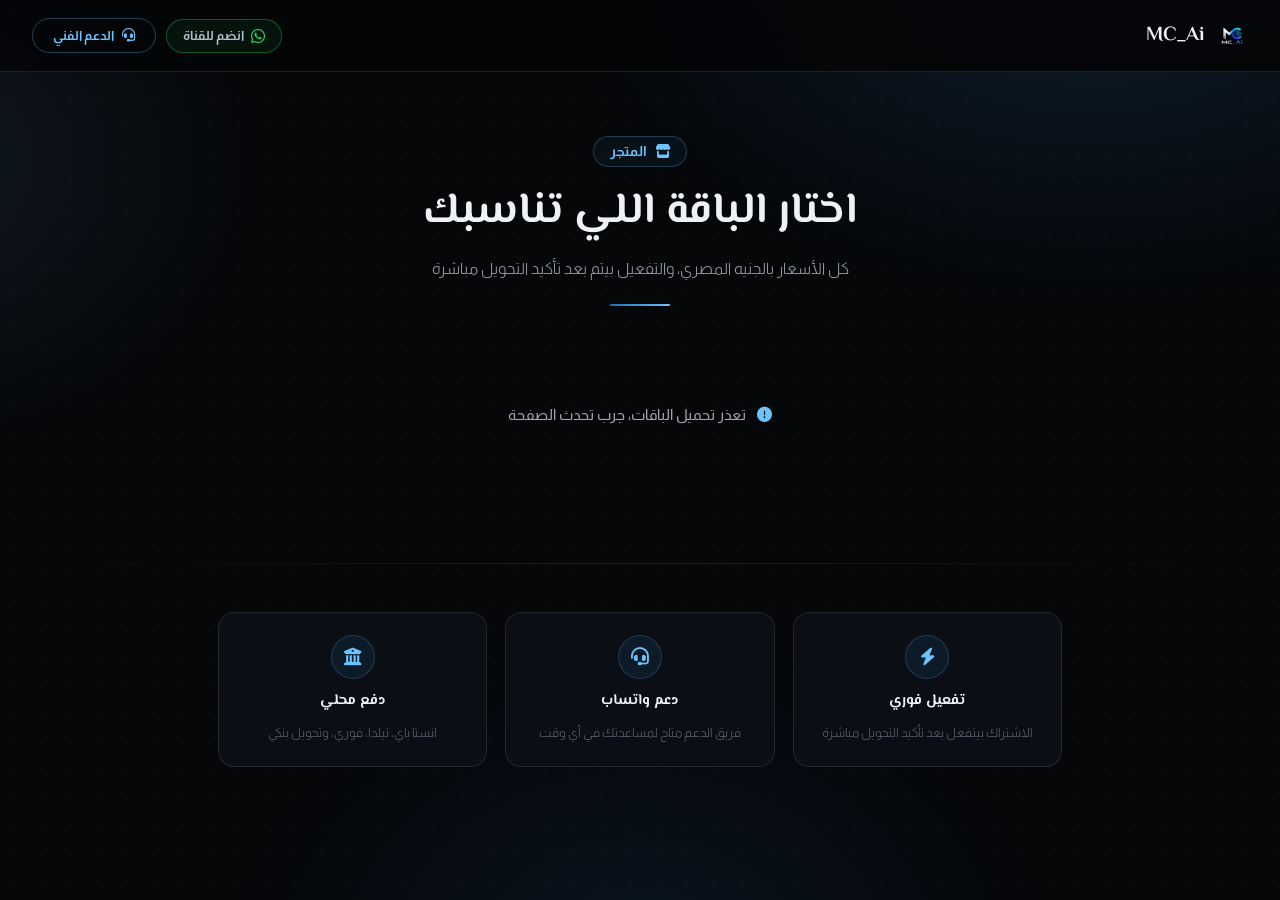
==== commit b2936b38: "NOADSSSSS" ====
--- a/main/main.html
+++ b/main/main.html
@@ -1,7 +1,8 @@
 <!DOCTYPE html>
 <html lang="ar" dir="rtl">
 <head>
-<title>MC_Ai</title>
+<title>MC_Ai - متجر اشتراكات الذكاء الاصطناعي والخدمات الرقمية</title>
+<meta name="description" content="متجر MC_Ai وجهتك الأولى للحصول على أفضل اشتراكات الذكاء الاصطناعي والخدمات الرقمية المتكاملة. تفعيل رسمي، أسعار منافسة، ودعم فني سريع لتلبية احتياجات مشاريعك وأعمالك.">
 <meta charset="UTF-8">
 <meta name="viewport" content="width=device-width, initial-scale=1, maximum-scale=1, user-scalable=no, viewport-fit=cover">
 <meta name="theme-color" content="#050608">
@@ -64,30 +65,8 @@
   </div>
 </section>
 
-<div class="mc-native-ad mc-native-ad--store" role="complementary" aria-label="إعلان">
-  <div class="mc-native-ad-inner">
-    <script async="async" data-cfasync="false" src="https://pl31335866.profitableratecpmnetwork.com/016d1b1d612e5f73099ad87045ffd682/invoke.js"></script>
-    <div id="container-016d1b1d612e5f73099ad87045ffd682"></div>
-  </div>
-</div>
-
-<div class="mc-banner-300">
-  <div class="wrap mc-banner-300-inner">
-    <span class="mc-banner-label">إعلان</span>
-    <div class="mc-banner-box">
-      <script>
-        atOptions = {
-          'key' : 'ab0667c5d72a99a159d4cb32c5099bc1',
-          'format' : 'iframe',
-          'height' : 250,
-          'width' : 300,
-          'params' : {}
-        };
-      </script>
-      <script src="https://www.highrevenueformat.com/ab0667c5d72a99a159d4cb32c5099bc1/invoke.js"></script>
-    </div>
-  </div>
-</div>
+
+
 
 <div class="flow-overlay" id="flow-overlay">
   <div class="flow-modal" role="dialog" aria-modal="true" aria-label="إتمام الطلب">
--- a/main/main.css
+++ b/main/main.css
@@ -1145,57 +1145,13 @@
 
 .toast.show{opacity:1;transform:translateX(-50%) translateY(0);}
 
-.mc-native-ad--store{
-  padding:32px 0 20px;
-  position:relative;
-  z-index:1;
-}
-
-.mc-native-ad-inner{
-  max-width:780px;
-  width:100%;
-  margin:0 auto;
-  padding:0 24px;
-  box-sizing:border-box;
-  overflow:hidden;
-}
-
-.mc-native-ad-inner > div{max-width:100%;overflow:hidden;}
-
-.mc-banner-300{
-  padding:40px 0;
-  position:relative;
-  z-index:1;
-}
-
-.mc-banner-300-inner{
-  display:flex;
-  flex-direction:column;
-  align-items:center;
-  gap:10px;
-}
-
-.mc-banner-label{
-  font-size:.72rem;
-  font-weight:700;
-  color:var(--text-faint);
-  letter-spacing:.06em;
-  text-transform:uppercase;
-}
-
-.mc-banner-box{
-  max-width:320px;
-  width:100%;
-  overflow:hidden;
-  border-radius:8px;
-  line-height:0;
-}
 
 .store-benefits{
   padding:48px 0 24px;
   position:relative;
   z-index:1;
 }
+
 
 .store-benefits-grid{
   display:grid;
@@ -1321,12 +1277,6 @@
 
   .store-benefits-grid{grid-template-columns:1fr;}
 
-  .mc-banner-300{padding:28px 0;}
-
-  .mc-native-ad--store{padding:20px 0 8px;}
-
-  .mc-native-ad-inner,.mc-banner-300-inner{padding:0 16px;}
-
   .mc-channel-label{display:none;}
 
   .mc-channel-btn{padding:8px 12px;}
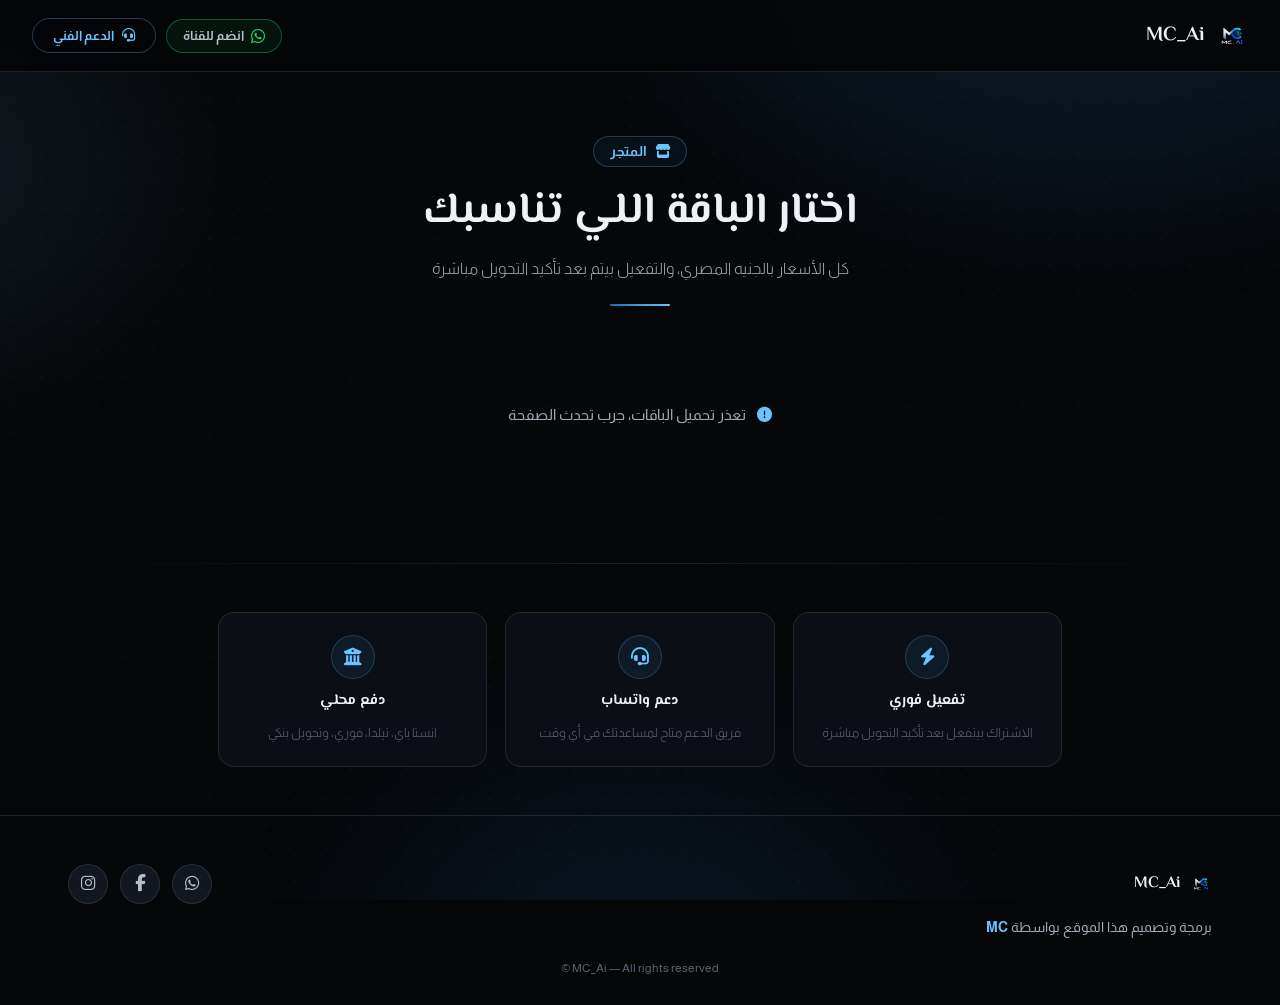
==== commit 06755873: "update99778" ====
--- a/main/main.html
+++ b/main/main.html
@@ -7,6 +7,23 @@
 <meta name="viewport" content="width=device-width, initial-scale=1, maximum-scale=1, user-scalable=no, viewport-fit=cover">
 <meta name="theme-color" content="#050608">
 <link rel="icon" type="image/png" href="../img/logo.png">
+<!-- Meta Pixel Code -->
+<script>
+!function(f,b,e,v,n,t,s)
+{if(f.fbq)return;n=f.fbq=function(){n.callMethod?
+n.callMethod.apply(n,arguments):n.queue.push(arguments)};
+if(!f._fbq)f._fbq=n;n.push=n;n.loaded=!0;n.version='2.0';
+n.queue=[];t=b.createElement(e);t.async=!0;
+t.src=v;s=b.getElementsByTagName(e)[0];
+s.parentNode.insertBefore(t,s)}(window, document,'script',
+'https://connect.facebook.net/en_US/fbevents.js');
+fbq('init', '1853491499339893');
+fbq('track', 'PageView');
+</script>
+<noscript><img height="1" width="1" style="display:none"
+src="https://www.facebook.com/tr?id=1853491499339893&ev=PageView&noscript=1"
+/></noscript>
+<!-- End Meta Pixel Code -->
 <link rel="preconnect" href="https://fonts.googleapis.com">
 <link rel="preconnect" href="https://fonts.gstatic.com" crossorigin>
 <link rel="stylesheet" href="https://fonts.googleapis.com/css2?family=Almarai:wght@300;400;700;800&family=El+Messiri:wght@500;600;700&display=swap">
@@ -223,6 +240,24 @@
 
 <div class="toast" id="toast"></div>
 
+<footer class="main-footer">
+  <div class="wrap footer-inner">
+    <div class="footer-brand">
+      <img src="../img/logo.png" alt="MC_Ai" onerror="this.style.display='none'">
+      <span>MC_Ai</span>
+    </div>
+    <div class="footer-social">
+      <a href="https://wa.me/201274277202" target="_blank" rel="noopener noreferrer" aria-label="واتساب" class="footer-social-link whatsapp"><i class="fa-brands fa-whatsapp"></i></a>
+      <a href="https://www.facebook.com/profile.php?id=61594766595927" target="_blank" rel="noopener noreferrer" aria-label="فيسبوك" class="footer-social-link facebook"><i class="fa-brands fa-facebook-f"></i></a>
+      <a href="https://www.instagram.com/mc_ai911/" target="_blank" rel="noopener noreferrer" aria-label="انستجرام" class="footer-social-link instagram"><i class="fa-brands fa-instagram"></i></a>
+    </div>
+  </div>
+  <div class="wrap">
+    <p class="footer-credit">برمجة وتصميم هذا الموقع بواسطة <a href="https://crstudio911.github.io/MC/" target="_blank" rel="noopener">MC</a></p>
+  </div>
+  <p class="footer-bottom">© MC_Ai — All rights reserved</p>
+</footer>
+
 <script src="https://cdnjs.cloudflare.com/ajax/libs/html2canvas/1.4.1/html2canvas.min.js"></script>
 <script src="main.js"></script>
 </body>
--- a/main/main.css
+++ b/main/main.css
@@ -1290,3 +1290,83 @@
 @media (prefers-reduced-motion:reduce){
   *{animation-duration:.001s !important;animation-iteration-count:1 !important;transition-duration:.001s !important;}
 }
+
+/* Footer */
+.main-footer{
+  border-top:1px solid var(--void-line);
+  padding:48px 0 30px;
+  position:relative;
+  z-index:1;
+  margin-top:24px;
+}
+
+.main-footer .footer-inner{
+  display:flex;
+  flex-wrap:wrap;
+  align-items:center;
+  justify-content:space-between;
+  gap:16px;
+}
+
+.main-footer .footer-brand{
+  display:flex;
+  align-items:center;
+  gap:10px;
+  font-family:'El Messiri',sans-serif;
+  font-weight:700;
+}
+
+.main-footer .footer-brand img{height:22px;width:22px;object-fit:contain;}
+
+.main-footer .footer-credit{
+  color:var(--text-soft);
+  font-size:.86rem;
+  margin-top:16px;
+}
+
+.main-footer .footer-credit a{
+  color:var(--azure-300);
+  font-weight:700;
+  transition:color .25s var(--ease);
+}
+
+.main-footer .footer-credit a:hover{color:var(--chrome-100);text-decoration:underline;}
+
+.main-footer .footer-bottom{
+  margin-top:26px;
+  text-align:center;
+  color:var(--text-faint);
+  font-size:.76rem;
+  direction:ltr;
+}
+
+.footer-social{display:flex;align-items:center;gap:12px;}
+
+.footer-social-link{
+  display:flex;align-items:center;justify-content:center;
+  width:40px;height:40px;border-radius:50%;
+  border:1px solid var(--void-line);
+  background:var(--void-raised);
+  color:var(--chrome-300);
+  font-size:1.05rem;
+  transition:transform .25s var(--ease),border-color .25s var(--ease),background .25s var(--ease),color .25s var(--ease),box-shadow .25s var(--ease);
+}
+
+.footer-social-link:hover{transform:translateY(-3px);}
+
+.footer-social-link.whatsapp:hover{
+  border-color:#25d366;background:rgba(37,211,102,.12);color:#25d366;
+  box-shadow:0 8px 20px rgba(37,211,102,.2);
+}
+
+.footer-social-link.facebook:hover{
+  border-color:#1877f2;background:rgba(24,119,242,.12);color:#1877f2;
+  box-shadow:0 8px 20px rgba(24,119,242,.2);
+}
+
+.footer-social-link.instagram:hover{
+  border-color:#e4405f;background:rgba(228,64,95,.12);color:#e4405f;
+  box-shadow:0 8px 20px rgba(228,64,95,.2);
+}
+
+.footer-social-link:focus-visible{outline:2px solid var(--azure-500);outline-offset:3px;}
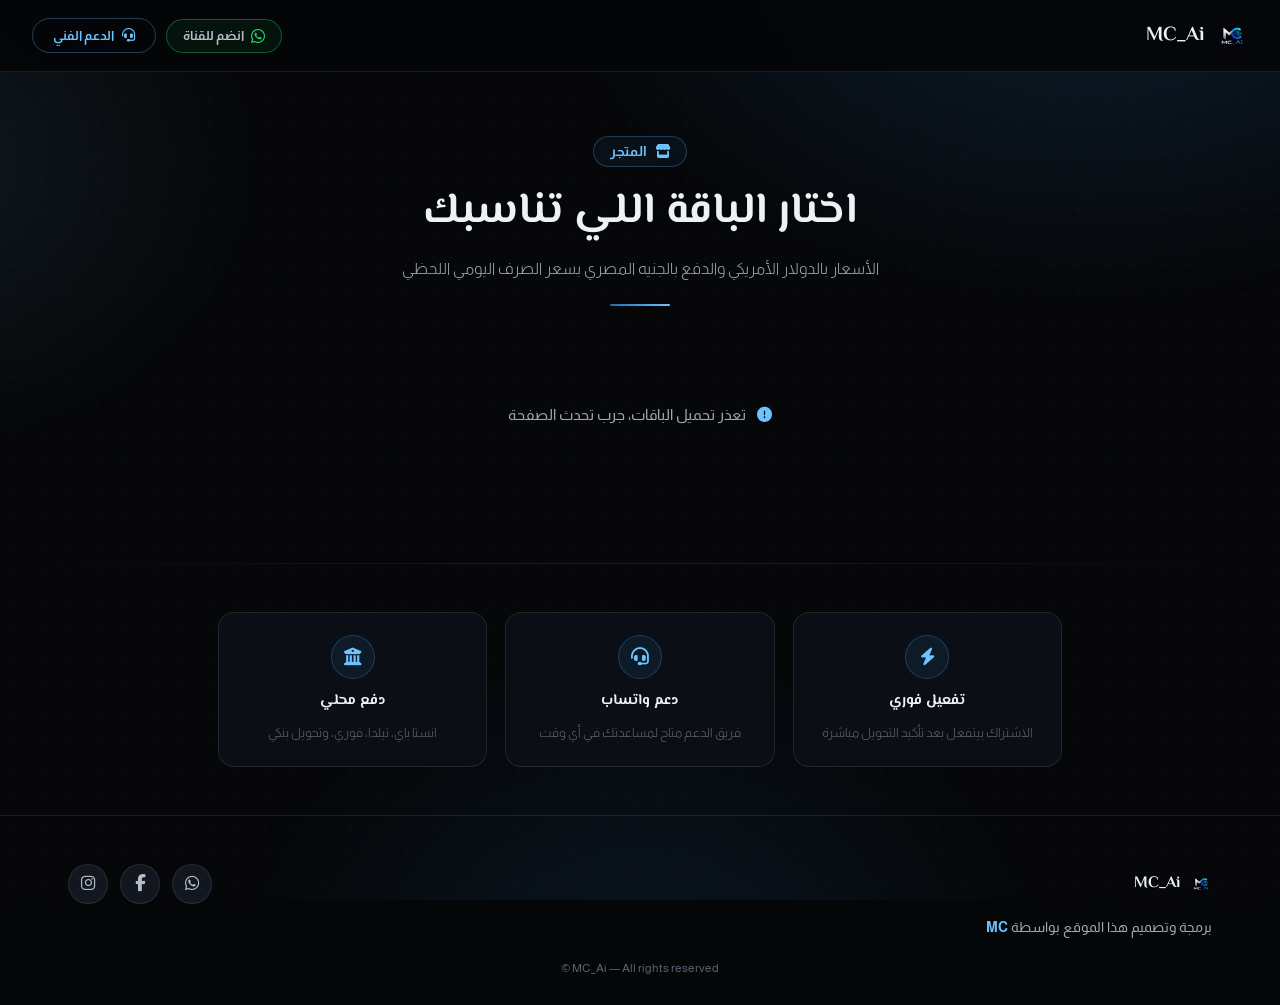
==== commit f6c6bd45: "V5.4" ====
--- a/main/main.html
+++ b/main/main.html
@@ -7,7 +7,7 @@
 <meta name="viewport" content="width=device-width, initial-scale=1, maximum-scale=1, user-scalable=no, viewport-fit=cover">
 <meta name="theme-color" content="#050608">
 <link rel="icon" type="image/png" href="../img/logo.png">
-<!-- Meta Pixel Code -->
+
 <script>
 !function(f,b,e,v,n,t,s)
 {if(f.fbq)return;n=f.fbq=function(){n.callMethod?
@@ -23,7 +23,7 @@
 <noscript><img height="1" width="1" style="display:none"
 src="https://www.facebook.com/tr?id=1853491499339893&ev=PageView&noscript=1"
 /></noscript>
-<!-- End Meta Pixel Code -->
+
 <link rel="preconnect" href="https://fonts.googleapis.com">
 <link rel="preconnect" href="https://fonts.gstatic.com" crossorigin>
 <link rel="stylesheet" href="https://fonts.googleapis.com/css2?family=Almarai:wght@300;400;700;800&family=El+Messiri:wght@500;600;700&display=swap">
@@ -52,7 +52,7 @@
   <div class="wrap catalog-head">
     <p class="kicker"><i class="fa-solid fa-store"></i> المتجر</p>
     <h1>اختار الباقة اللي تناسبك</h1>
-    <p class="sub">كل الأسعار بالجنيه المصري، والتفعيل بيتم بعد تأكيد التحويل مباشرة</p>
+    <p class="sub">الأسعار بالدولار الأمريكي والدفع بالجنيه المصري بسعر الصرف اليومي اللحظي</p>
   </div>
   <div class="wrap catalog-status hidden" id="catalog-status">
     <i class="fa-solid fa-circle-exclamation"></i> تعذر التحميل
@@ -92,9 +92,10 @@
       <div class="flow-steps" id="flow-steps">
         <div class="flow-steps-track"><div class="flow-steps-fill" id="flow-steps-fill"></div></div>
         <span class="flow-step-dot active" data-step="detail"><i class="flow-step-num">1</i><em>الباقة</em></span>
-        <span class="flow-step-dot" data-step="payment"><i class="flow-step-num">2</i><em>الدفع</em></span>
-        <span class="flow-step-dot" data-step="customer"><i class="flow-step-num">3</i><em>بياناتك</em></span>
-        <span class="flow-step-dot" data-step="invoice"><i class="flow-step-num">4</i><em>الفاتورة</em></span>
+        <span class="flow-step-dot" data-step="extras"><i class="flow-step-num">2</i><em>الإضافة</em></span>
+        <span class="flow-step-dot" data-step="payment"><i class="flow-step-num">3</i><em>الدفع</em></span>
+        <span class="flow-step-dot" data-step="customer"><i class="flow-step-num">4</i><em>بياناتك</em></span>
+        <span class="flow-step-dot" data-step="invoice"><i class="flow-step-num">5</i><em>الفاتورة</em></span>
       </div>
     </div>
 
@@ -111,7 +112,6 @@
               <p class="detail-body-label">اختار الباقة</p>
               <div class="variant-list" id="variant-list" role="radiogroup" aria-label="اختار الباقة"></div>
               <div class="info-blocks" id="info-blocks"></div>
-              <div class="lovable-extra" id="lovable-extra"></div>
             </div>
             <div class="flow-footer">
               <div class="flow-price" id="detail-price"></div>
@@ -121,6 +121,25 @@
         </div>
       </section>
 
+      <section class="flow-panel" data-panel="extras">
+        <div class="panel-scroll">
+          <div class="step-shell">
+            <div class="extras-header">
+              <div class="extras-icon"><i class="fa-solid fa-puzzle-piece"></i></div>
+              <h3 class="extras-title">تحميل الإضافة ومشاهدة الشرح</h3>
+              <p class="extras-desc">حمّل الإضافة وشاهد فيديو الشرح قبل ما تكمل</p>
+            </div>
+            <div class="extras-content" id="extras-content"></div>
+          </div>
+        </div>
+        <div class="flow-footer">
+          <div class="step-shell">
+            <button class="btn-secondary" data-back="detail">رجوع</button>
+            <button class="btn-primary" id="to-payment-from-extras-btn">التالي<i class="fa-solid fa-arrow-left"></i></button>
+          </div>
+        </div>
+      </section>
+
       <section class="flow-panel" data-panel="payment">
         <div class="panel-scroll">
           <div class="step-shell">
@@ -133,7 +152,10 @@
             <p class="coupon-msg" id="coupon-msg" aria-live="polite"></p>
 
             <div class="total-row">
-              <span>المبلغ المطلوب تحويله</span>
+              <div class="total-labels">
+                <span>المبلغ المطلوب تحويله</span>
+                <small id="total-usd-label"></small>
+              </div>
               <strong id="total-amount"></strong>
             </div>
 
@@ -159,7 +181,7 @@
         </div>
         <div class="flow-footer">
           <div class="step-shell">
-            <button class="btn-secondary" data-back="detail">رجوع</button>
+            <button class="btn-secondary" data-back="extras">رجوع</button>
             <button class="btn-primary" id="to-customer-btn" disabled>كملت التحويل</button>
           </div>
         </div>
--- a/main/main.css
+++ b/main/main.css
@@ -735,38 +735,6 @@
   font-weight:300;
 }
 
-.lovable-extra{margin-top:16px;display:flex;gap:12px;flex-wrap:wrap;}
-
-.lovable-extra a,.lovable-extra button{
-  display:inline-flex;
-  align-items:center;
-  gap:8px;
-  padding:10px 20px;
-  border-radius:10px;
-  border:1px solid rgba(108,196,255,.35);
-  color:var(--azure-300);
-  font-size:.86rem;
-  font-weight:700;
-  background:none;
-  transition:background .2s var(--ease),border-color .2s var(--ease);
-}
-
-.lovable-extra a:hover,.lovable-extra button:hover{
-  background:rgba(108,196,255,.08);
-  border-color:rgba(108,196,255,.55);
-}
-
-.lovable-video{
-  margin-top:14px;
-  width:100%;
-  border-radius:12px;
-  overflow:hidden;
-  display:none;
-}
-
-.lovable-video.open{display:block;}
-
-.lovable-video video{width:100%;display:block;}
 
 .flow-footer{
   flex:none;
@@ -894,6 +862,7 @@
   display:flex;
   align-items:center;
   justify-content:space-between;
+  gap:14px;
   margin-top:22px;
   padding:18px 20px;
   border-radius:14px;
@@ -901,9 +870,34 @@
   border:1px solid rgba(108,196,255,.25);
 }
 
-.total-row span{color:var(--chrome-300);font-size:.9rem;}
+.total-labels{
+  display:flex;
+  flex-direction:column;
+  gap:4px;
+}
+
+.total-labels span{color:var(--chrome-300);font-size:.9rem;}
+
+.total-labels small{
+  color:var(--azure-300);
+  font-size:.78rem;
+  font-weight:700;
+}
 
 .total-row strong{font-family:'El Messiri',sans-serif;font-size:1.35rem;color:var(--azure-300);}
+
+.price-egp-hint{
+  font-size:.78em;
+  color:var(--text-soft);
+  font-weight:400;
+  display:inline-block;
+  margin-right:4px;
+}
+
+.order-summary-usd{
+  color:var(--azure-300);
+  font-weight:700;
+}
 
 .pay-methods{
   display:grid;
@@ -1291,7 +1285,349 @@
   *{animation-duration:.001s !important;animation-iteration-count:1 !important;transition-duration:.001s !important;}
 }
 
-/* Footer */
+.extras-header{
+  text-align:center;
+  margin-bottom:28px;
+}
+
+.extras-icon{
+  width:56px;
+  height:56px;
+  border-radius:50%;
+  background:rgba(47,143,224,.12);
+  border:1px solid rgba(108,196,255,.25);
+  display:flex;
+  align-items:center;
+  justify-content:center;
+  font-size:1.3rem;
+  color:var(--azure-300);
+  margin:0 auto 14px;
+}
+
+.extras-title{
+  font-family:'El Messiri',sans-serif;
+  font-weight:700;
+  font-size:1.2rem;
+  color:var(--chrome-100);
+}
+
+.extras-desc{
+  color:var(--text-soft);
+  font-size:.86rem;
+  margin-top:8px;
+  font-weight:300;
+}
+
+.extras-content{
+  display:flex;
+  flex-direction:column;
+  gap:16px;
+}
+
+.extras-block{
+  border:1px solid var(--void-line);
+  border-radius:16px;
+  padding:20px;
+  background:var(--void-raised);
+  display:flex;
+  align-items:center;
+  gap:16px;
+  flex-wrap:wrap;
+  transition:border-color .25s var(--ease);
+}
+
+.extras-block:hover{
+  border-color:rgba(108,196,255,.28);
+}
+
+.extras-block-icon{
+  width:42px;
+  height:42px;
+  border-radius:50%;
+  background:rgba(47,143,224,.1);
+  border:1px solid rgba(108,196,255,.2);
+  display:flex;
+  align-items:center;
+  justify-content:center;
+  font-size:1rem;
+  color:var(--azure-300);
+  flex:none;
+}
+
+.extras-block-info{
+  flex:1;
+  min-width:120px;
+}
+
+.extras-block-label{
+  font-weight:700;
+  font-size:.95rem;
+  color:var(--chrome-100);
+}
+
+.extras-block-hint{
+  font-size:.8rem;
+  color:var(--text-faint);
+  margin-top:4px;
+  line-height:1.6;
+}
+
+.extras-download-btn{
+  display:inline-flex;
+  align-items:center;
+  gap:8px;
+  padding:10px 22px;
+  border-radius:10px;
+  background:linear-gradient(120deg,var(--azure-600),var(--azure-500));
+  color:#fff;
+  font-size:.86rem;
+  font-weight:700;
+  text-decoration:none;
+  transition:box-shadow .3s var(--ease),transform .15s var(--ease);
+  flex:none;
+}
+
+.extras-download-btn:hover{
+  box-shadow:0 10px 24px rgba(47,143,224,.35);
+}
+
+.extras-download-btn:active{
+  transform:scale(.97);
+}
+
+.extras-video-block{
+  flex-direction:column;
+  align-items:stretch;
+}
+
+.extras-video-block > .extras-block-icon,
+.extras-video-block > .extras-block-info{
+  align-self:flex-start;
+}
+
+.extras-video-block{
+  display:flex;
+  gap:16px;
+}
+
+.extras-video-block > .extras-block-icon{
+  position:absolute;
+}
+
+.extras-video-block{
+  position:relative;
+  padding-top:60px;
+}
+
+.extras-video-block > .extras-block-info{
+  position:absolute;
+  top:20px;
+  right:72px;
+}
+
+.extras-empty{
+  text-align:center;
+  padding:40px 20px;
+  color:var(--text-soft);
+  font-size:.9rem;
+  display:flex;
+  align-items:center;
+  justify-content:center;
+  gap:8px;
+}
+
+.extras-empty i{
+  color:var(--azure-300);
+}
+
+.mc-player{
+  width:100%;
+  border-radius:14px;
+  overflow:hidden;
+  background:#000;
+  position:relative;
+}
+
+.mc-player-poster{
+  position:relative;
+  width:100%;
+  aspect-ratio:16/9;
+  cursor:pointer;
+}
+
+.mc-player-poster img{
+  width:100%;
+  height:100%;
+  object-fit:cover;
+  display:block;
+}
+
+.mc-player-play-btn{
+  position:absolute;
+  top:50%;
+  left:50%;
+  transform:translate(-50%,-50%);
+  width:68px;
+  height:68px;
+  border-radius:50%;
+  border:2px solid rgba(255,255,255,.3);
+  background:rgba(0,0,0,.55);
+  backdrop-filter:blur(10px);
+  color:#fff;
+  font-size:1.4rem;
+  display:flex;
+  align-items:center;
+  justify-content:center;
+  cursor:pointer;
+  transition:transform .2s var(--ease),background .2s var(--ease),border-color .2s var(--ease);
+}
+
+.mc-player-play-btn:hover{
+  transform:translate(-50%,-50%) scale(1.1);
+  background:rgba(47,143,224,.7);
+  border-color:var(--azure-300);
+}
+
+.mc-player-play-btn i{
+  margin-right:-3px;
+}
+
+.mc-player-frame{
+  width:100%;
+  aspect-ratio:16/9;
+}
+
+.mc-player-frame iframe{
+  width:100%;
+  height:100%;
+  border:0;
+  display:block;
+}
+
+.mc-player-video-wrap{
+  position:relative;
+  width:100%;
+  aspect-ratio:16/9;
+  background:#000;
+}
+
+.mc-player-video{
+  width:100%;
+  height:100%;
+  display:block;
+  object-fit:contain;
+  cursor:pointer;
+}
+
+.mc-player-big-play{
+  position:absolute;
+  top:50%;
+  left:50%;
+  transform:translate(-50%,-50%);
+  width:68px;
+  height:68px;
+  border-radius:50%;
+  border:2px solid rgba(255,255,255,.3);
+  background:rgba(0,0,0,.55);
+  backdrop-filter:blur(10px);
+  color:#fff;
+  font-size:1.4rem;
+  display:flex;
+  align-items:center;
+  justify-content:center;
+  cursor:pointer;
+  transition:transform .2s var(--ease),background .2s var(--ease),border-color .2s var(--ease),opacity .2s var(--ease);
+  pointer-events:none;
+}
+
+.mc-player-big-play i{
+  margin-right:-3px;
+}
+
+.mc-player-big-play.hidden{
+  opacity:0;
+  visibility:hidden;
+}
+
+.mc-player-video-wrap:hover .mc-player-big-play:not(.hidden){
+  transform:translate(-50%,-50%) scale(1.1);
+  background:rgba(47,143,224,.7);
+  border-color:var(--azure-300);
+}
+
+.mc-player-controls{
+  display:flex;
+  align-items:center;
+  gap:10px;
+  padding:10px 14px;
+  background:rgba(5,6,8,.85);
+  backdrop-filter:blur(8px);
+}
+
+.mc-ctrl-btn{
+  width:34px;
+  height:34px;
+  border-radius:50%;
+  border:1px solid rgba(255,255,255,.15);
+  background:rgba(255,255,255,.08);
+  color:#fff;
+  font-size:.8rem;
+  display:flex;
+  align-items:center;
+  justify-content:center;
+  cursor:pointer;
+  flex:none;
+  transition:background .2s var(--ease),border-color .2s var(--ease);
+}
+
+.mc-ctrl-btn:hover{
+  background:rgba(47,143,224,.3);
+  border-color:var(--azure-500);
+}
+
+.mc-progress-wrap{
+  flex:1;
+  height:34px;
+  display:flex;
+  align-items:center;
+  cursor:pointer;
+  padding:0 4px;
+}
+
+.mc-progress-bar{
+  width:100%;
+  height:4px;
+  border-radius:999px;
+  background:rgba(255,255,255,.15);
+  position:relative;
+  overflow:hidden;
+}
+
+.mc-progress-fill{
+  height:100%;
+  width:0%;
+  background:linear-gradient(90deg,var(--azure-500),var(--azure-300));
+  border-radius:999px;
+  transition:width .1s linear;
+}
+
+.mc-time{
+  font-size:.76rem;
+  color:var(--chrome-300);
+  font-weight:700;
+  min-width:36px;
+  text-align:center;
+  flex:none;
+  direction:ltr;
+}
+
+@media (max-width:640px){
+  .extras-video-block{padding-top:56px;}
+  .extras-video-block > .extras-block-info{right:64px;top:18px;}
+  .mc-player-play-btn{width:56px;height:56px;font-size:1.1rem;}
+}
+
+
 .main-footer{
   border-top:1px solid var(--void-line);
   padding:48px 0 30px;
